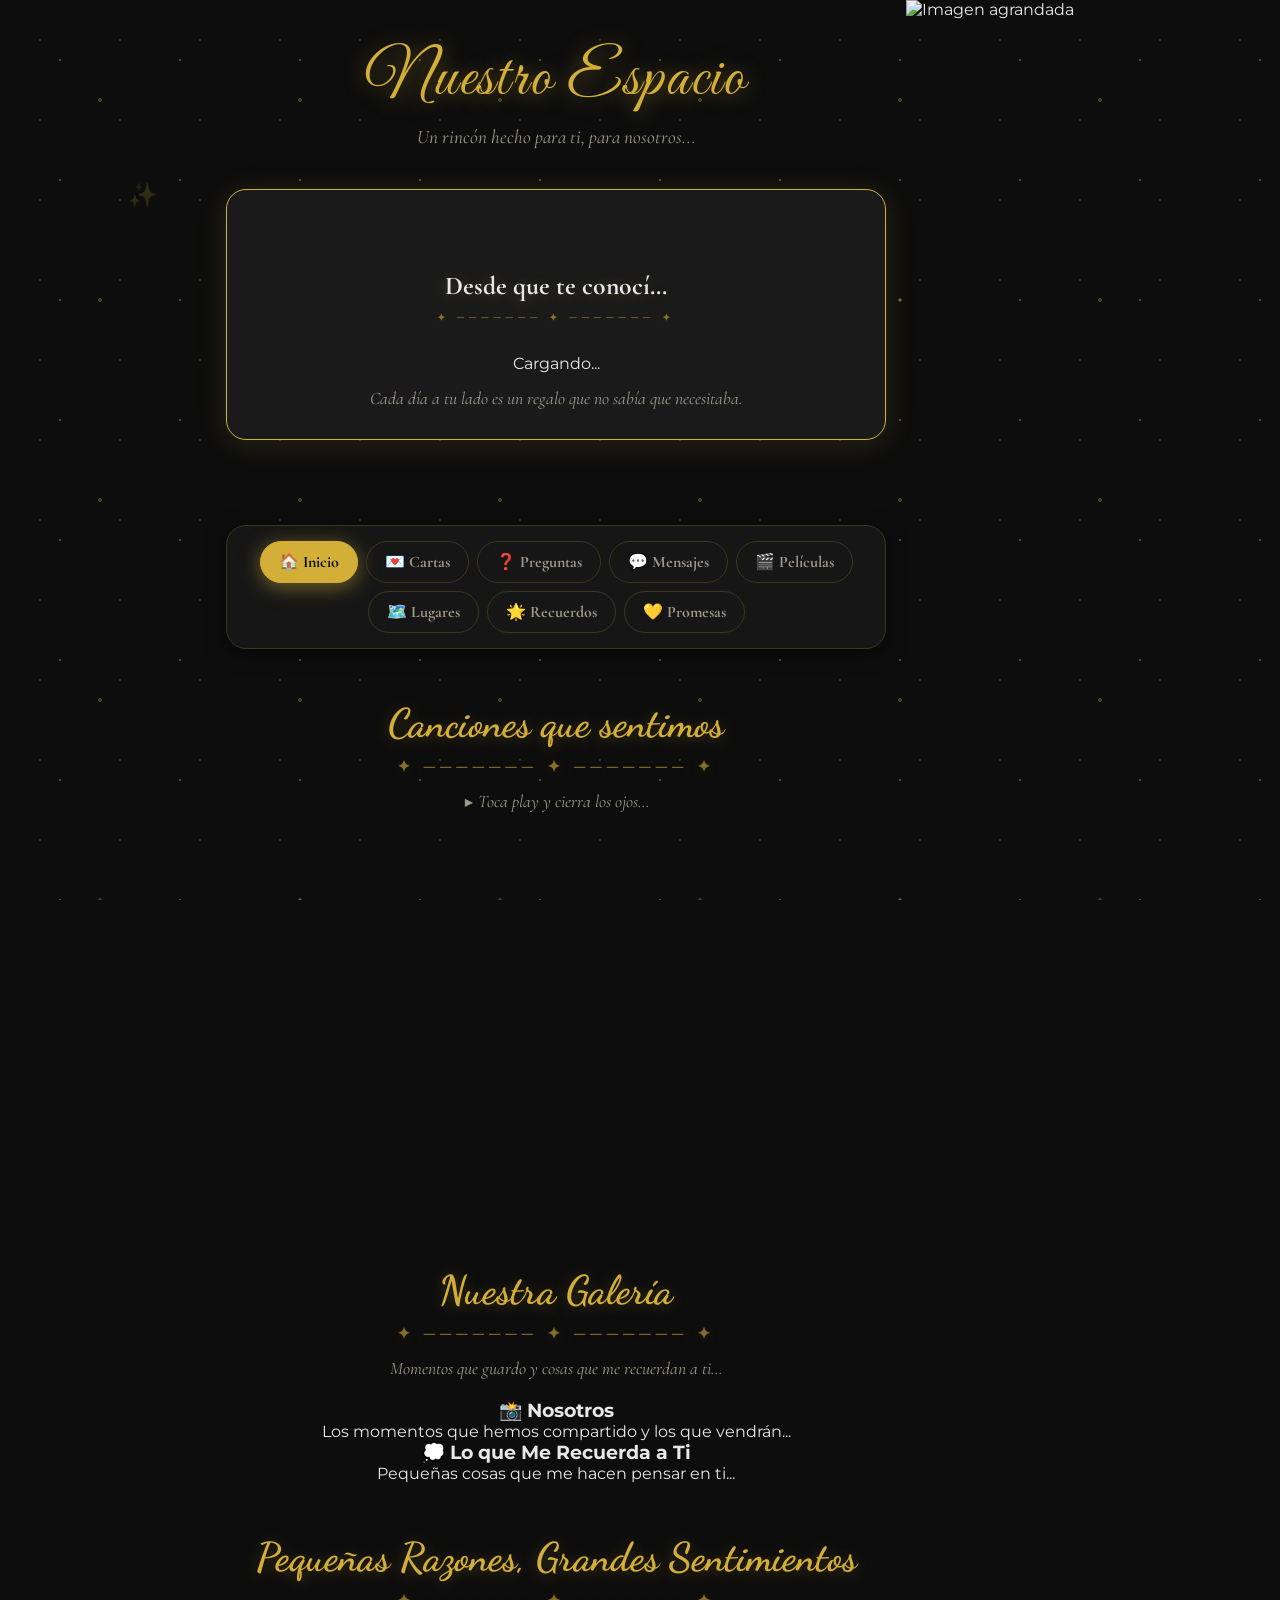
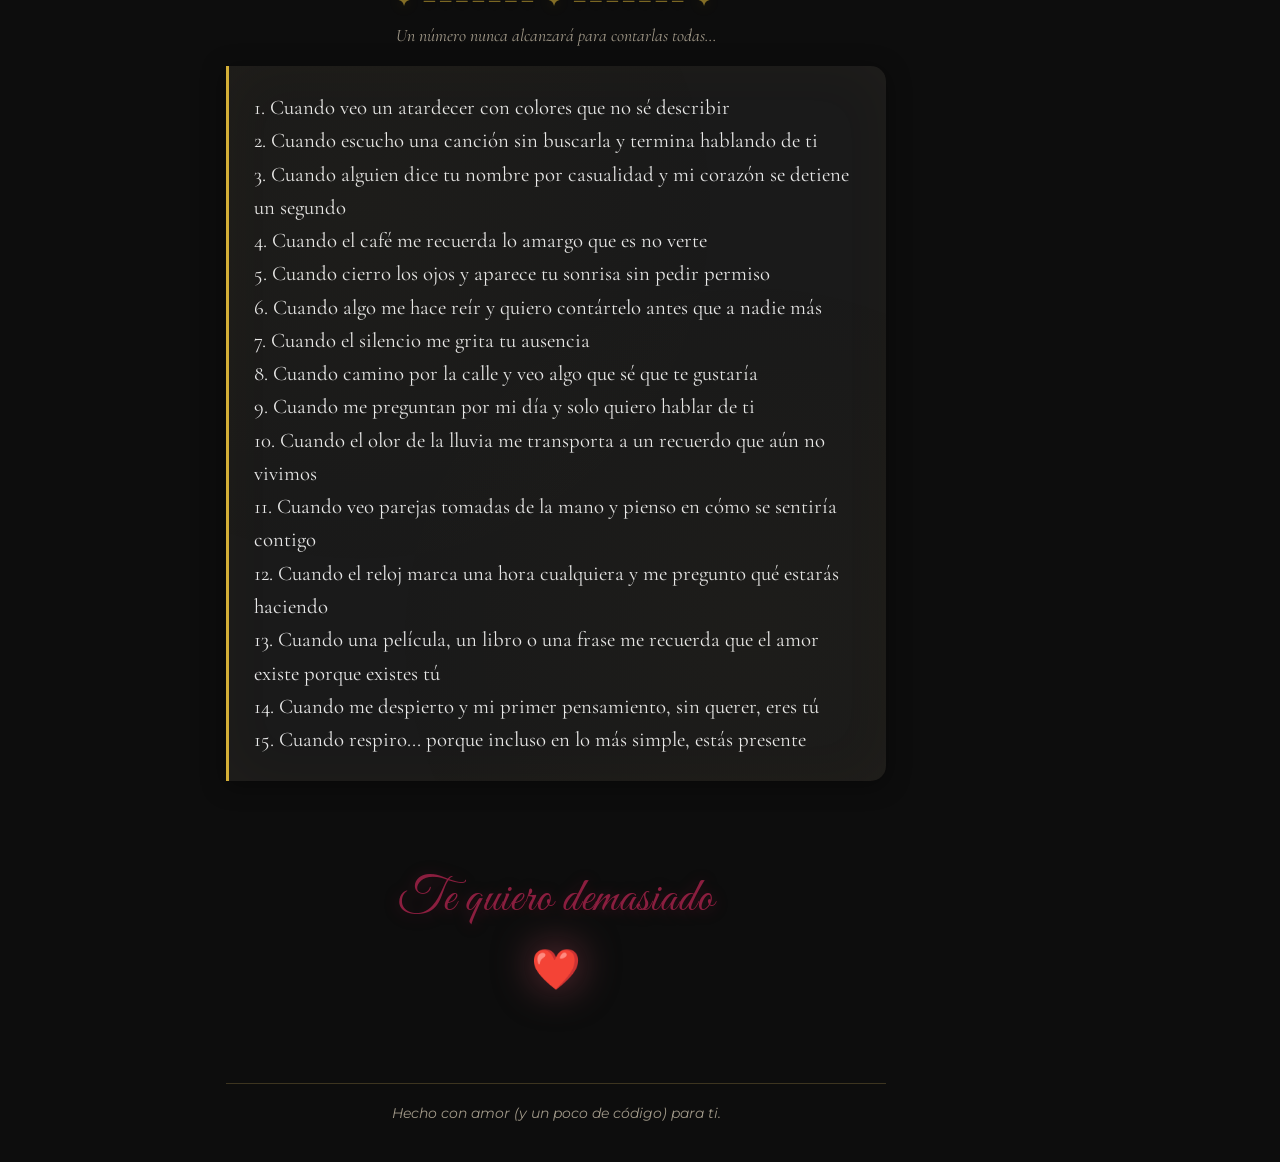
==== index.html @ a6979297 "Update print statement from 'Hello' to 'Goodbye'" ====
<!DOCTYPE html>
<html lang="es">
<head>
    <meta charset="UTF-8">
    <meta name="viewport" content="width=device-width, initial-scale=1.0">
    <title>Para Mi Pequeña ✨</title>
    <link href="https://fonts.googleapis.com/css2?family=Great+Vibes&family=Cormorant+Garamond:wght@400;700&family=Montserrat:wght@300;400&family=Dancing+Script:wght@400;700&display=swap" rel="stylesheet">
    <link rel="stylesheet" href="estilos.css">
    <!-- Firebase -->
    <script src="https://www.gstatic.com/firebasejs/9.6.1/firebase-app-compat.js"></script>
    <script src="https://www.gstatic.com/firebasejs/9.6.1/firebase-firestore-compat.js"></script>
</head>
<body>

    <div class="contenedor">
        
        <header>
            <h1>Nuestro Espacio</h1>
            <p class="subtitulo">Un rincón hecho para ti, para nosotros...</p>
        </header>

        <!-- CONTADOR DE DÍAS JUNTOS -->
        <div class="contador-caja">
            <h2 id="titulo-contador">Desde que te conocí...</h2>
            <p id="contador-dias">Cargando...</p>
            <p class="poesia-contador">Cada día a tu lado es un regalo que no sabía que necesitaba.</p>
        </div>

        <!-- MENSAJE SEGÚN LA HORA -->
        <div class="mensaje-hora" style="text-align: center; padding: 15px; margin: 15px 0;">
            <p id="saludo-hora" style="font-size: 1.3em; font-family: 'Cormorant Garamond', serif; color: #8B1E3F; font-style: italic; margin-bottom: 5px;"></p>
            <p id="sub-saludo-hora" style="font-size: 1em; color: #A09888;"></p>
        </div>

        <!-- MENÚ DE NAVEGACIÓN -->
        <div class="menu-navegacion">
            <button class="boton-menu activo" onclick="mostrarSeccion('inicio')">🏠 Inicio</button>
            <button class="boton-menu" onclick="mostrarSeccion('cartas')">💌 Cartas</button>
            <button class="boton-menu" onclick="mostrarSeccion('preguntas')">❓ Preguntas</button>
            <button class="boton-menu" onclick="mostrarSeccion('mensajes')">💬 Mensajes</button>
            <button class="boton-menu" onclick="mostrarSeccion('peliculas')">🎬 Películas</button>
            <button class="boton-menu" onclick="mostrarSeccion('lugares')">🗺️ Lugares</button>
            <button class="boton-menu" onclick="mostrarSeccion('recuerdos')">🌟 Recuerdos</button>
            <button class="boton-menu" onclick="mostrarSeccion('promesas')">💛 Promesas</button>
        </div>

        <!-- ==========================================
             SECCIÓN: INICIO
             ========================================== -->
        <div id="seccion-inicio" class="seccion-pagina activa">
            
            <!-- PLAYLIST -->
            <div class="seccion">
                <h2>Canciones que sentimos</h2>
                <p class="nota-musical">▶ Toca play y cierra los ojos...</p>
                <iframe style="border-radius:12px" 
                src="https://open.spotify.com/embed/playlist/4MY0eV06Hvm00LoVpBEjXk?utm_source=generator" 
                width="100%" height="380" 
                frameBorder="0" 
                allowfullscreen="" 
                allow="autoplay; clipboard-write; encrypted-media; fullscreen; picture-in-picture" 
                loading="lazy">
                </iframe>
            </div>

            <!-- GALERÍA -->
            <div class="seccion">
                <h2>Nuestra Galería</h2>
                <p class="nota-musical">Momentos que guardo y cosas que me recuerdan a ti...</p>
                
                <!-- Subsección 1: Fotos de ustedes -->
                <div class="subseccion-galeria">
                    <h3 class="titulo-subseccion">📸 Nosotros</h3>
                    <p class="descripcion-subseccion">Los momentos que hemos compartido y los que vendrán...</p>
                    <div id="galeria-nosotros" class="grid-galeria">
                        <!-- Aquí se cargan las fotos desde JavaScript -->
                    </div>
                </div>
                
                <!-- Subsección 2: Imágenes que te recuerdan a ella -->
                <div class="subseccion-galeria">
                    <h3 class="titulo-subseccion">💭 Lo que Me Recuerda a Ti</h3>
                    <p class="descripcion-subseccion">Pequeñas cosas que me hacen pensar en ti...</p>
                    <div id="galeria-recuerdos" class="grid-galeria">
                        <!-- Aquí se cargan las imágenes desde JavaScript -->
                    </div>
                </div>
            </div>

            <!-- RAZONES -->
            <div class="seccion">
                <h2>Pequeñas Razones, Grandes Sentimientos</h2>
                <p class="nota-musical">Un número nunca alcanzará para contarlas todas...</p>
                <div class="mensaje-item">
                    <p>1. Cuando veo un atardecer con colores que no sé describir</p>
                    <p>2. Cuando escucho una canción sin buscarla y termina hablando de ti</p>
                    <p>3. Cuando alguien dice tu nombre por casualidad y mi corazón se detiene un segundo</p>
                    <p>4. Cuando el café me recuerda lo amargo que es no verte</p>
                    <p>5. Cuando cierro los ojos y aparece tu sonrisa sin pedir permiso</p>
                    <p>6. Cuando algo me hace reír y quiero contártelo antes que a nadie más</p>
                    <p>7. Cuando el silencio me grita tu ausencia</p>
                    <p>8. Cuando camino por la calle y veo algo que sé que te gustaría</p>
                    <p>9. Cuando me preguntan por mi día y solo quiero hablar de ti</p>
                    <p>10. Cuando el olor de la lluvia me transporta a un recuerdo que aún no vivimos</p>
                    <p>11. Cuando veo parejas tomadas de la mano y pienso en cómo se sentiría contigo</p>
                    <p>12. Cuando el reloj marca una hora cualquiera y me pregunto qué estarás haciendo</p>
                    <p>13. Cuando una película, un libro o una frase me recuerda que el amor existe porque existes tú</p>
                    <p>14. Cuando me despierto y mi primer pensamiento, sin querer, eres tú</p>
                    <p>15. Cuando respiro... porque incluso en lo más simple, estás presente</p>
                </div>
            </div>
        </div>

        <!-- ==========================================
             SECCIÓN: CARTAS
             ========================================== -->
        <div id="seccion-cartas" class="seccion-pagina">
            <div class="seccion">
                <h2>Cartas para Ti</h2>
                <p class="nota-musical">Lo que te escribo cuando las palabras fluyen...</p>
                <div id="lista-mensajes"></div>
            </div>
        </div>

        <!-- ==========================================
             SECCIÓN: PREGUNTAS (FIREBASE)
             ========================================== -->
        <div id="seccion-preguntas" class="seccion-pagina">
            <div class="seccion">
                <h2>Preguntas que Me Hago Contigo</h2>
                <p class="nota-musical">Escribe tus respuestas... ambos podremos verlas.</p>
                
                <div id="lista-preguntas">
                    <p style="color: #A09888; font-style: italic;">Cargando preguntas...</p>
                </div>
                
                <div style="margin-top: 20px; padding: 15px; background-color: #FFF8E7; border-radius: 10px; border: 1px solid #F0D080;">
                    <p style="font-family: 'Cormorant Garamond', serif; color: #8B1E3F; font-size: 1.2em; margin-bottom: 10px;">✏️ Agregar nueva pregunta:</p>
                    <input type="text" id="nueva-pregunta" placeholder="Escribe una pregunta..." style="width: 100%; padding: 10px; border: 1px solid #F0D080; border-radius: 5px; background-color: #FFFFFF; margin-bottom: 10px; box-sizing: border-box;">
                    <button onclick="agregarPregunta()" style="background-color: #8B1E3F; color: #FFFFFF; border: none; padding: 10px 20px; border-radius: 5px; cursor: pointer; font-family: 'Cormorant Garamond', serif; font-weight: bold;">Agregar Pregunta</button>
                </div>
            </div>
        </div>

        <!-- ==========================================
             SECCIÓN: MENSAJES (FIREBASE)
             ========================================== -->
        <div id="seccion-mensajes" class="seccion-pagina">
            <div class="seccion">
                <h2>💌 Nuestros Mensajes</h2>
                <p class="nota-musical">Escribe aquí lo que quieras... y quedará guardado para siempre.</p>
                
                <div class="pregunta-item" style="text-align: left;">
                    <label style="font-family: 'Cormorant Garamond', serif; color: #8B1E3F; font-size: 1.2em; display: block; margin-bottom: 10px;">
                        ✦ Tu mensaje...
                    </label>
                    <textarea id="mensaje-compartido" rows="5" placeholder="Escribe aquí lo que quieras decir..." style="width: 100%; background-color: #FFF8E7; color: #3D3D3D; border: 1px solid #F0D080; border-radius: 5px; padding: 12px; font-family: 'Cormorant Garamond', serif; font-size: 1.1em; resize: vertical; min-height: 80px; box-sizing: border-box;"></textarea>
                    
                    <div style="text-align: center; margin-top: 15px;">
                        <button onclick="guardarMensajeCompartido()" style="background-color: #8B1E3F; color: #FFFFFF; border: none; padding: 12px 30px; font-family: 'Cormorant Garamond', serif; font-size: 1.2em; border-radius: 30px; cursor: pointer; font-weight: bold;">💛 Guardar mensaje</button>
                    </div>
                </div>
                
                <div id="lista-mensajes-compartidos" style="margin-top: 20px;">
                    <p style="color: #A09888; font-style: italic;">Cargando mensajes...</p>
                </div>
            </div>
        </div>

        <!-- ==========================================
             SECCIÓN: PELÍCULAS
             ========================================== -->
        <div id="seccion-peliculas" class="seccion-pagina">
            <div class="seccion">
                <h2>Películas para Nuestras Noches</h2>
                <p class="nota-musical">Agrega las películas o series que quieras ver conmigo...</p>
                <div id="lista-peliculas">
                    <div class="mensaje-item">
                        <p>🎬 "Cuestión de Tiempo" — Porque el tiempo contigo es mi favorito.</p>
                        <p>🎬 "Antes de Amanecer" — Para caminar y hablar sin parar.</p>
                        <p>🎬 "La La Land" — Para cantar y soñar despiertos.</p>
                        <p>🎬 "Up" — Para recordar que el amor es la aventura más grande.</p>
                    </div>
                </div>
                <div class="agregar-pelicula" style="display: flex; gap: 10px; margin-top: 15px;">
                    <input type="text" id="nueva-pelicula" placeholder="Escribe una película o serie..." style="flex: 1; padding: 10px; border: 1px solid #F0D080; border-radius: 5px; background-color: #FFF8E7;" />
                    <button onclick="agregarPelicula()" style="background-color: #8B1E3F; color: #FFFFFF; border: none; padding: 10px 20px; border-radius: 5px; cursor: pointer; font-family: 'Cormorant Garamond', serif; font-weight: bold;">Agregar ➕</button>
                </div>
            </div>
        </div>

        <!-- ==========================================
             SECCIÓN: LUGARES
             ========================================== -->
        <div id="seccion-lugares" class="seccion-pagina">
            <div class="seccion">
                <h2>Lugares que Mi Corazón Quiere Recorrer Contigo</h2>
                <p class="nota-musical">El destino no importa si vamos de la mano...</p>
                <div class="mensaje-item">
                    <p>🌅 Ver el atardecer en una playa sin nombre</p>
                    <p>☕ Un café en una calle escondida de París</p>
                    <p>🌌 Contar estrellas en el desierto</p>
                    <p>🎵 Bailar bajo la lluvia en cualquier ciudad</p>
                    <p>🚗 Perdernos en una carretera sin GPS</p>
                    <p>🏔️ Ver la nieve por primera vez juntos</p>
                    <p>🎡 Un parque de diversiones para ser niños otra vez</p>
                    <p>📚 Una librería antigua donde el tiempo se detenga</p>
                </div>
            </div>
        </div>

        <!-- ==========================================
             SECCIÓN: RECUERDOS
             ========================================== -->
        <div id="seccion-recuerdos" class="seccion-pagina">
            <div class="seccion">
                <h2>Recuerdos que Aún No Hemos Vivido</h2>
                <p class="nota-musical">Son promesas disfrazadas de sueños...</p>
                <div class="mensaje-item">
                    <p>🌅 Algún día veremos el amanecer sin haber dormido, solo hablando.</p>
                    <p>☔ Algún día nos mojaremos bajo la lluvia sin importar el frío.</p>
                    <p>🎂 Algún día celebraremos un año más sin creer lo rápido que pasa.</p>
                    <p>📷 Algún día tendremos una foto juntos y diré: "así comenzó todo".</p>
                    <p>❤️ Algún día, el contador dirá más días de los que podemos contar.</p>
                    <p>🎵 Algún día bailaremos en la cocina sin música, solo por el gusto de estar juntos.</p>
                    <p>✈️ Algún día nos perderemos en una ciudad desconocida y la haremos nuestra.</p>
                    <p>📝 Algún día leeremos esto y sonreiremos porque ya lo vivimos.</p>
                </div>
            </div>
        </div>

        <!-- ==========================================
             SECCIÓN: PROMESAS
             ========================================== -->
        <div id="seccion-promesas" class="seccion-pagina">
            <div class="seccion">
                <h2>Lo que Quiero para Nosotros</h2>
                <p class="nota-musical">Porque lo nuestro merece cuidado, esfuerzo y dedicación...</p>
                <div class="mensaje-item">
                    <p>🌱 Quiero una relación donde crezcamos juntos, no donde uno espere al otro.</p>
                    <p>🏠 Quiero que seamos hogar el uno para el otro.</p>
                    <p>🛡️ Quiero protegernos de lo que nos haga daño, incluso de nosotros mismos.</p>
                    <p>💬 Quiero que siempre podamos hablar, incluso cuando sea incómodo.</p>
                    <p>🎯 Quiero metas compartidas y sueños entrelazados.</p>
                    <p>🌊 Quiero navegar juntos las tormentas, no solo los días soleados.</p>
                    <p>🚪 No me alejaré cuando las cosas se pongan difíciles; me quedaré y lucharé.</p>
                    <p>♾️ Quiero que lo nuestro no sea perfecto, pero sí inquebrantable.</p>
                </div>
            </div>
        </div>

        <!-- CIERRE FINAL -->
        <div style="text-align: center; margin-top: 60px; padding: 30px 0;">
            <p style="font-family: 'Great Vibes', cursive; font-size: 3em; color: #8B1E3F; margin: 0; text-shadow: 0 2px 15px rgba(139, 30, 63, 0.4); letter-spacing: 1px; line-height: 1.2;">
                Te quiero demasiado
            </p>
            <p style="font-size: 2.5em; margin: 15px 0 0 0; animation: latir 1.5s ease-in-out infinite; display: inline-block; filter: drop-shadow(0 0 20px rgba(232, 93, 117, 0.5));">
                ❤️
            </p>
        </div>
        
        <style>
            @keyframes latir {
                0%, 100% { transform: scale(1); }
                25% { transform: scale(1.2); }
                50% { transform: scale(1); }
                75% { transform: scale(1.15); }
            }
        </style>

        <footer>
            <p>Hecho con amor (y un poco de código) para ti.</p>
        </footer>
    </div>

    <!-- Contenedor para el Lightbox (Imagen agrandada) -->
    <div id="lightbox" class="lightbox" onclick="cerrarLightbox()">
        <img id="lightbox-img" src="" alt="Imagen agrandada">
    </div>

    <script src="mensajes.js"></script>
    
    <script>
        // ==========================================
        // CONFIGURACIÓN DE FIREBASE
        // ==========================================
        const firebaseConfig = {
            apiKey: "AIzaSyBOR3cepGkx7kKiqiibxF1lUZln1mPnMx8",
            authDomain: "mensajes-para-ti.firebaseapp.com",
            projectId: "mensajes-para-ti",
            storageBucket: "mensajes-para-ti.firebasestorage.app",
            messagingSenderId: "64754315175",
            appId: "1:64754315175:web:274990988104ffc9c11082"
        };
        
        firebase.initializeApp(firebaseConfig);
        const db = firebase.firestore();
        
        // ==========================================
        // CARGAR PREGUNTAS BASE (Solo la primera vez)
        // ==========================================
        db.collection('preguntas-pequena').get().then((querySnapshot) => {
            if (querySnapshot.empty) {
                const preguntasBase = [
                    "¿Qué es lo primero que pensaste cuando me viste?",
                    "¿Cuál es tu recuerdo favorito conmigo?",
                    "¿Qué canción te recuerda a mí?",
                    "¿A dónde te gustaría viajar conmigo?",
                    "¿Qué es algo que siempre has querido hacer pero nunca te has atrevido?",
                    "¿Cuál es tu recuerdo favorito de tu infancia?",
                    "¿Qué te hace sonreír sin importar lo que pase?"
                ];
                preguntasBase.forEach(pregunta => {
                    db.collection('preguntas-pequena').add({
                        pregunta: pregunta,
                        respuesta: '',
                        timestamp: firebase.firestore.FieldValue.serverTimestamp()
                    });
                });
            }
        });

        // ==========================================
        // CONTADOR DE DÍAS JUNTOS
        // ==========================================
        function cargarContadorDias() {
            const fechaInicio = new Date('2026-05-11T00:00:00').getTime();
            const ahora = new Date().getTime();
            const diferencia = ahora - fechaInicio;
            
            if (diferencia < 0) {
                document.getElementById('contador-dias').innerHTML = "Aún no empieza...";
                return;
            }
            
            const dias = Math.floor(diferencia / (1000 * 60 * 60 * 24));
            const horas = Math.floor((diferencia % (1000 * 60 * 60 * 24)) / (1000 * 60 * 60));
            const minutos = Math.floor((diferencia % (1000 * 60 * 60)) / (1000 * 60));
            const segundos = Math.floor((diferencia % (1000 * 60)) / 1000);
            
            document.getElementById('contador-dias').innerHTML = 
                dias + " días, " + horas + " hrs, " + minutos + " min, " + segundos + " seg";
        }
        
        cargarContadorDias();
        setInterval(cargarContadorDias, 1000);
        
        // ==========================================
        // CAMBIAR DE SECCIÓN
        // ==========================================
        function mostrarSeccion(nombreSeccion) {
            const secciones = document.querySelectorAll('.seccion-pagina');
            secciones.forEach(function(seccion) {
                seccion.classList.remove('activa');
            });
            
            const seccionActiva = document.getElementById('seccion-' + nombreSeccion);
            if (seccionActiva) {
                seccionActiva.classList.add('activa');
            }
            
            const botones = document.querySelectorAll('.boton-menu');
            botones.forEach(function(boton) {
                boton.classList.remove('activo');
            });
            
            botones.forEach(function(boton) {
                if (boton.textContent.toLowerCase().includes(nombreSeccion)) {
                    boton.classList.add('activo');
                }
            });
            
            window.scrollTo(0, 0);
        }
        
        // ==========================================
        // MENSAJE SEGÚN LA HORA
        // ==========================================
        function cargarMensajePorHora() {
            const hora = new Date().getHours();
            let saludo = '';
            let subSaludo = '';
            
            if (hora >= 5 && hora < 12) {
                saludo = 'Buenos días, mi persona favorita ☀️';
                subSaludo = 'Si estás viendo esto es porque amanecí pensando en ti.';
            } else if (hora >= 12 && hora < 19) {
                saludo = 'Buenas tardes, mi pensamiento favorito 🌤️';
                subSaludo = 'El sol brilla hoy, pero no tanto como tú.';
            } else {
                saludo = 'Buenas noches, mi último y primer pensamiento 🌙';
                subSaludo = 'Cierra los ojos y sueña conmigo.';
            }
            
            document.getElementById('saludo-hora').innerHTML = saludo;
            document.getElementById('sub-saludo-hora').innerHTML = subSaludo;
        }
        
        // ==========================================
        // PELÍCULAS
        // ==========================================
        function agregarPelicula() {
            const input = document.getElementById('nueva-pelicula');
            const texto = input.value.trim();
            
            if (texto === '') {
                alert('Escribe primero el nombre de una película o serie 🙈');
                return;
            }
            
            const listaPeliculas = document.getElementById('lista-peliculas');
            const nuevoElemento = document.createElement('div');
            nuevoElemento.className = 'mensaje-item';
            nuevoElemento.style.margin = '10px 0';
            nuevoElemento.innerHTML = '<p>🎬 "' + texto + '" — Agregada por ti ❤️</p>';
            
            listaPeliculas.appendChild(nuevoElemento);
            
            const peliculasGuardadas = JSON.parse(localStorage.getItem('peliculas') || '[]');
            peliculasGuardadas.push(texto);
            localStorage.setItem('peliculas', JSON.stringify(peliculasGuardadas));
            
            input.value = '';
        }
        
        function cargarPeliculasGuardadas() {
            const peliculasGuardadas = JSON.parse(localStorage.getItem('peliculas') || '[]');
            const listaPeliculas = document.getElementById('lista-peliculas');
            
            peliculasGuardadas.forEach(function(pelicula) {
                const nuevoElemento = document.createElement('div');
                nuevoElemento.className = 'mensaje-item';
                nuevoElemento.style.margin = '10px 0';
                nuevoElemento.innerHTML = '<p>🎬 "' + pelicula + '" — Agregada por ti ❤️</p>';
                listaPeliculas.appendChild(nuevoElemento);
            });
        }
        
        // ==========================================
        // PREGUNTAS EN FIREBASE (COLECCIÓN SEPARADA)
        // ==========================================
        function agregarPregunta() {
            const input = document.getElementById('nueva-pregunta');
            const texto = input.value.trim();
            
            if (texto === '') {
                alert('Escribe primero una pregunta 🙈');
                return;
            }
            
            db.collection('preguntas-pequena').add({
                pregunta: texto,
                respuesta: '',
                fecha: new Date().toLocaleDateString('es-ES'),
                timestamp: firebase.firestore.FieldValue.serverTimestamp()
            }).then(function() {
                input.value = '';
                alert('✅ Pregunta agregada');
            }).catch(function(error) {
                console.error('Error:', error);
                alert('Hubo un error al guardar. Revisa las reglas de Firebase.');
            });
        }
        
        db.collection('preguntas-pequena')
            .orderBy('timestamp', 'asc')
            .onSnapshot(function(snapshot) {
                const contenedor = document.getElementById('lista-preguntas');
                if (!contenedor) return;
                
                if (snapshot.empty) {
                    contenedor.innerHTML = '<p style="color: #A09888; font-style: italic; text-align: center;">Aún no hay preguntas.</p>';
                    return;
                }
                
                let html = '';
                snapshot.forEach(function(doc) {
                    const data = doc.data();
                    html += '<div class="pregunta-item" style="text-align: left;">';
                    html += '<label style="font-family: \'Cormorant Garamond\', serif; color: #8B1E3F; font-size: 1.2em; display: block; margin-bottom: 10px;">✦ ' + data.pregunta + '</label>';
                    html += '<textarea placeholder="Escribe tu respuesta aquí..." rows="3" style="width: 100%; background-color: #FFF8E7; color: #3D3D3D; border: 1px solid #F0D080; border-radius: 5px; padding: 12px; font-family: \'Cormorant Garamond\', serif; font-size: 1em; resize: vertical; box-sizing: border-box;" onchange="guardarRespuesta(\'' + doc.id + '\', this.value)">' + (data.respuesta || '') + '</textarea>';
                    html += '</div>';
                });
                
                contenedor.innerHTML = html;
            });
        
        function guardarRespuesta(id, respuesta) {
            db.collection('preguntas-pequena').doc(id).update({
                respuesta: respuesta
            });
        }
        
        // ==========================================
        // MENSAJES EN FIREBASE (COLECCIÓN SEPARADA)
        // ==========================================
        function guardarMensajeCompartido() {
            const textarea = document.getElementById('mensaje-compartido');
            const texto = textarea.value.trim();
            
            if (texto === '') {
                alert('Escribe primero tu mensaje 🙈');
                return;
            }
            
            const ahora = new Date();
            const fechaFormateada = ahora.toLocaleDateString('es-ES', {
                day: 'numeric',
                month: 'long',
                year: 'numeric',
                hour: '2-digit',
                minute: '2-digit'
            });
            
            db.collection('mensajes-pequena').add({
                texto: texto,
                fecha: fechaFormateada,
                timestamp: firebase.firestore.FieldValue.serverTimestamp()
            }).then(function() {
                textarea.value = '';
                alert('✅ Mensaje guardado con amor');
            }).catch(function(error) {
                console.error('Error:', error);
                alert('Hubo un error al guardar.');
            });
        }
        
        db.collection('mensajes-pequena')
            .orderBy('timestamp', 'desc')
            .limit(50)
            .onSnapshot(function(snapshot) {
                const contenedor = document.getElementById('lista-mensajes-compartidos');
                
                if (snapshot.empty) {
                    contenedor.innerHTML = '<p style="color: #A09888; font-style: italic; text-align: center;">Aún no hay mensajes escritos...</p>';
                    return;
                }
                
                let html = '';
                snapshot.forEach(function(doc) {
                    const mensaje = doc.data();
                    html += '<div class="mensaje-item">';
                    html += '<p class="fecha-mensaje">💌 ' + mensaje.fecha + '</p>';
                    html += '<p>' + mensaje.texto + '</p>';
                    html += '</div>';
                });
                
                contenedor.innerHTML = html;
            });
        
        // Cargar todo al iniciar
        cargarMensajePorHora();
        cargarPeliculasGuardadas();
    </script>
</body>
</html>
---- estilos.css ----
/* ==========================================
   IMPORTAR FUENTES
   ========================================== */
@import url('https://fonts.googleapis.com/css2?family=Great+Vibes&family=Cormorant+Garamond:wght@400;700&family=Montserrat:wght@300;400&family=Dancing+Script:wght@400;700&display=swap');

/* ==========================================
   RESET Y BASE
   ========================================== */
* {
    margin: 0;
    padding: 0;
    box-sizing: border-box;
}

body {
    background-color: #0D0D0D;
    color: #E8E8E8;
    font-family: 'Montserrat', sans-serif;
    margin: 0;
    padding: 0;
    display: flex;
    justify-content: center;
    position: relative;
    overflow-x: hidden;
    cursor: url('data:image/svg+xml;utf8,<svg xmlns="http://www.w3.org/2000/svg" width="32" height="32" viewBox="0 0 32 32"><text y="26" font-size="26">❤️</text></svg>'), auto;
}

/* ==========================================
   FONDO ANIMADO - ESTRELLAS TITILANDO
   ========================================== */
body::before {
    content: '';
    position: fixed;
    top: 0;
    left: 0;
    width: 100%;
    height: 100%;
    pointer-events: none;
    z-index: 0;
    background-image: 
        radial-gradient(circle, rgba(212, 175, 55, 0.4) 1px, transparent 1px),
        radial-gradient(circle, rgba(212, 175, 55, 0.3) 2px, transparent 2px),
        radial-gradient(circle, rgba(255, 255, 255, 0.15) 1px, transparent 1px);
    background-size: 
        120px 120px,
        200px 200px,
        80px 80px;
    animation: titilarEstrellas 4s ease-in-out infinite;
}

@keyframes titilarEstrellas {
    0%, 100% { opacity: 0.6; }
    50% { opacity: 1; }
}

body::after {
    content: '✨';
    position: fixed;
    top: 20%;
    left: 10%;
    font-size: 24px;
    color: rgba(212, 175, 55, 0.15);
    pointer-events: none;
    z-index: 0;
    animation: flotarEstrella 6s ease-in-out infinite;
}

@keyframes flotarEstrella {
    0%, 100% { transform: translateY(0) rotate(0deg); opacity: 0.15; }
    50% { transform: translateY(-20px) rotate(15deg); opacity: 0.4; }
}

.contenedor {
    max-width: 700px;
    padding: 40px 20px;
    text-align: center;
    position: relative;
    z-index: 1;
}

/* ==========================================
   TÍTULOS CON CURSIVA ELEGANTE
   ========================================== */
h1 {
    font-family: 'Great Vibes', cursive;
    color: #D4AF37;
    font-size: 4em;
    margin-bottom: 5px;
    font-weight: 400;
    text-shadow: 0 2px 20px rgba(212, 175, 55, 0.5);
    letter-spacing: 2px;
}

.subtitulo {
    font-style: italic;
    color: #A09888;
    margin-bottom: 40px;
    font-family: 'Cormorant Garamond', serif;
    font-size: 1.2em;
}

h2 {
    font-family: 'Dancing Script', cursive;
    color: #D4AF37;
    font-size: 2.5em;
    padding-bottom: 15px;
    margin-top: 50px;
    text-shadow: 0 2px 15px rgba(212, 175, 55, 0.3);
    position: relative;
}

/* Separador decorativo */
h2::after {
    content: '✦ ─────── ✦ ─────── ✦';
    display: block;
    font-size: 0.4em;
    color: #D4AF37;
    letter-spacing: 5px;
    margin-top: 10px;
    opacity: 0.6;
}

/* ==========================================
   CONTADOR CON EFECTO DE BRILLO PULSANTE
   ========================================== */
.contador-caja {
    background-color: #1A1A1A;
    border: 1px solid #D4AF37;
    border-radius: 20px;
    padding: 30px;
    margin-bottom: 20px;
    box-shadow: 0 4px 30px rgba(212, 175, 55, 0.15);
    position: relative;
    overflow: hidden;
    transition: all 0.3s ease;
}

.contador-caja:hover {
    box-shadow: 0 4px 50px rgba(212, 175, 55, 0.3);
    border-color: #E8C158;
}

#titulo-contador {
    font-family: 'Cormorant Garamond', serif;
    color: #E8E8E8;
    font-size: 1.6em;
    margin-bottom: 15px;
}

#contador {
    font-size: 2.5em;
    color: #D4AF37;
    font-weight: bold;
    letter-spacing: 3px;
    margin: 10px 0;
    animation: brilloPulsante 2s ease-in-out infinite;
    text-shadow: 0 0 10px rgba(212, 175, 55, 0.5);
}

@keyframes brilloPulsante {
    0%, 100% {
        text-shadow: 0 0 10px rgba(212, 175, 55, 0.5), 0 0 20px rgba(212, 175, 55, 0.3);
        color: #D4AF37;
    }
    50% {
        text-shadow: 0 0 20px rgba(212, 175, 55, 0.9), 0 0 40px rgba(212, 175, 55, 0.5), 0 0 60px rgba(212, 175, 55, 0.3);
        color: #F0D060;
    }
}

.poesia-contador {
    font-style: italic;
    color: #A09888;
    font-size: 1.1em;
    margin-top: 15px;
    font-family: 'Cormorant Garamond', serif;
}

/* ==========================================
   MENÚ DE NAVEGACIÓN CON BRILLO
   ========================================== */
.menu-navegacion {
    display: flex;
    flex-wrap: wrap;
    justify-content: center;
    gap: 8px;
    margin: 30px 0;
    padding: 15px;
    background-color: rgba(26, 26, 26, 0.8);
    border: 1px solid #3D3520;
    border-radius: 20px;
    box-shadow: 0 4px 20px rgba(0, 0, 0, 0.5);
    backdrop-filter: blur(10px);
}

.boton-menu {
    background-color: transparent;
    color: #A09888;
    border: 1px solid #3D3520;
    padding: 10px 18px;
    font-family: 'Cormorant Garamond', serif;
    font-size: 1em;
    border-radius: 30px;
    cursor: pointer;
    font-weight: bold;
    transition: all 0.3s ease;
    white-space: nowrap;
    position: relative;
    overflow: hidden;
}

.boton-menu::before {
    content: '';
    position: absolute;
    top: 0;
    left: -100%;
    width: 100%;
    height: 100%;
    background: linear-gradient(90deg, transparent, rgba(212, 175, 55, 0.4), transparent);
    transition: left 0.5s ease;
}

.boton-menu:hover::before {
    left: 100%;
}

.boton-menu:hover {
    background-color: #1A1A1A;
    color: #D4AF37;
    border-color: #D4AF37;
    transform: translateY(-2px);
    box-shadow: 0 4px 20px rgba(212, 175, 55, 0.4);
}

.boton-menu.activo {
    background-color: #D4AF37;
    color: #0D0D0D;
    border-color: #D4AF37;
    box-shadow: 0 4px 20px rgba(212, 175, 55, 0.5);
}

/* ==========================================
   SECCIONES - ANIMACIÓN FADE + SLIDE
   ========================================== */
.seccion-pagina {
    display: none;
}

.seccion-pagina.activa {
    display: block;
    animation: aparecerSeccion 0.6s ease-out;
}

@keyframes aparecerSeccion {
    0% {
        opacity: 0;
        transform: translateY(20px);
    }
    100% {
        opacity: 1;
        transform: translateY(0);
    }
}

/* ==========================================
   TARJETAS Y MENSAJES - FONDO TIPO PAPEL
   ========================================== */
.mensaje-item {
    background-color: #1A1A1A;
    padding: 25px;
    margin: 20px 0;
    border-left: 3px solid #D4AF37;
    text-align: left;
    border-radius: 0 15px 15px 0;
    box-shadow: 0 4px 25px rgba(0, 0, 0, 0.4), inset 0 0 60px rgba(212, 175, 55, 0.03);
    position: relative;
    transition: all 0.3s ease;
}

.mensaje-item:hover {
    box-shadow: 0 4px 35px rgba(212, 175, 55, 0.15), inset 0 0 60px rgba(212, 175, 55, 0.05);
    transform: translateX(5px);
}

.mensaje-item::before {
    content: '';
    position: absolute;
    top: 0;
    left: 0;
    width: 100%;
    height: 100%;
    background-image: 
        radial-gradient(circle at 20% 20%, rgba(212, 175, 55, 0.02) 0%, transparent 50%),
        radial-gradient(circle at 80% 80%, rgba(212, 175, 55, 0.02) 0%, transparent 50%);
    pointer-events: none;
    border-radius: 0 15px 15px 0;
}

.mensaje-item p {
    font-family: 'Cormorant Garamond', serif;
    font-size: 1.3em;
    line-height: 1.6;
    color: #E8E8E8;
    white-space: pre-line;
}

.fecha-mensaje {
    font-size: 0.8em;
    color: #A09888;
    letter-spacing: 2px;
    text-transform: uppercase;
    margin-bottom: 10px;
}

/* ==========================================
   PREGUNTAS Y TEXTAREAS
   ========================================== */
.pregunta-item {
    background-color: #1A1A1A;
    padding: 20px;
    margin: 15px 0;
    border-left: 3px solid #D4AF37;
    text-align: left;
    border-radius: 0 15px 15px 0;
    box-shadow: 0 4px 20px rgba(0, 0, 0, 0.4);
}

.pregunta-item label {
    font-family: 'Cormorant Garamond', serif;
    color: #E8E8E8;
    font-size: 1.2em;
    display: block;
    margin-bottom: 10px;
}

.pregunta-item textarea {
    width: 100%;
    background-color: #0D0D0D;
    color: #E8E8E8;
    border: 1px solid #3D3520;
    border-radius: 10px;
    padding: 12px;
    font-family: 'Montserrat', sans-serif;
    font-size: 0.9em;
    resize: vertical;
    min-height: 50px;
    transition: all 0.3s ease;
    box-sizing: border-box;
}

.pregunta-item textarea:focus {
    outline: none;
    border-color: #D4AF37;
    box-shadow: 0 0 15px rgba(212, 175, 55, 0.3);
}

.pregunta-item textarea::placeholder {
    color: #5A5A5A;
    font-style: italic;
}

/* ==========================================
   GALERÍA
   ========================================== */
#galeria {
    display: block;
    width: 100%;
    margin-top: 20px;
    text-align: center;
}

#galeria img {
    width: 100%;
    max-width: 500px;
    height: auto;
    border-radius: 20px;
    border: 3px solid #D4AF37;
    transition: all 0.3s ease;
    margin: 0 auto;
    display: block;
    box-shadow: 0 4px 30px rgba(212, 175, 55, 0.2);
}

#galeria img:hover {
    transform: scale(1.02);
    box-shadow: 0 8px 40px rgba(212, 175, 55, 0.4);
}

/* ==========================================
   AGREGAR PELÍCULAS
   ========================================== */
.agregar-pelicula {
    display: flex;
    gap: 10px;
    margin-top: 15px;
}

.agregar-pelicula input {
    flex: 1;
    background-color: #0D0D0D;
    color: #E8E8E8;
    border: 1px solid #3D3520;
    border-radius: 10px;
    padding: 12px 15px;
    font-family: 'Montserrat', sans-serif;
    font-size: 0.9em;
    transition: all 0.3s ease;
    box-sizing: border-box;
}

.agregar-pelicula input:focus {
    outline: none;
    border-color: #D4AF37;
    box-shadow: 0 0 15px rgba(212, 175, 55, 0.3);
}

.agregar-pelicula input::placeholder {
    color: #5A5A5A;
    font-style: italic;
}

.agregar-pelicula button {
    background-color: #D4AF37;
    color: #0D0D0D;
    border: none;
    padding: 12px 25px;
    border-radius: 10px;
    cursor: pointer;
    font-family: 'Cormorant Garamond', serif;
    font-size: 1.1em;
    font-weight: bold;
    transition: all 0.3s ease;
    white-space: nowrap;
    position: relative;
    overflow: hidden;
}

.agregar-pelicula button::before {
    content: '';
    position: absolute;
    top: 0;
    left: -100%;
    width: 100%;
    height: 100%;
    background: linear-gradient(90deg, transparent, rgba(255, 255, 255, 0.4), transparent);
    transition: left 0.5s ease;
}

.agregar-pelicula button:hover::before {
    left: 100%;
}

.agregar-pelicula button:hover {
    background-color: #E8C158;
    transform: translateY(-2px);
    box-shadow: 0 4px 20px rgba(212, 175, 55, 0.5);
}

/* ==========================================
   NOTAS MUSICALES
   ========================================== */
.nota-musical {
    font-style: italic;
    color: #A09888;
    margin-bottom: 20px;
    font-family: 'Cormorant Garamond', serif;
    font-size: 1.1em;
}

/* ==========================================
   FOOTER
   ========================================== */
footer {
    margin-top: 60px;
    padding-top: 20px;
    border-top: 1px solid #3D3520;
    color: #A09888;
    font-style: italic;
    font-size: 0.9em;
}

/* ==========================================
   BOTONES ESPECIALES
   ========================================== */
.boton-secreto {
    background-color: #D4AF37;
    color: #0D0D0D;
    border: none;
    padding: 18px 35px;
    font-family: 'Cormorant Garamond', serif;
    font-size: 1.4em;
    border-radius: 50px;
    cursor: pointer;
    font-weight: bold;
    box-shadow: 0 4px 20px rgba(212, 175, 55, 0.4);
    transition: all 0.3s ease;
    position: relative;
    overflow: hidden;
}

.boton-secreto::before {
    content: '';
    position: absolute;
    top: 0;
    left: -100%;
    width: 100%;
    height: 100%;
    background: linear-gradient(90deg, transparent, rgba(255, 255, 255, 0.5), transparent);
    transition: left 0.5s ease;
}

.boton-secreto:hover::before {
    left: 100%;
}

.boton-secreto:hover {
    background-color: #E8C158;
    transform: scale(1.05);
    box-shadow: 0 8px 40px rgba(212, 175, 55, 0.7);
}

/* ==========================================
   RESPONSIVE
   ========================================== */
@media (max-width: 600px) {
    h1 {
        font-size: 2.8em;
    }
    
    h2 {
        font-size: 2em;
    }
    
    #contador {
        font-size: 1.8em;
    }
    
    .mensaje-item p {
        font-size: 1.1em;
    }
    
    .boton-menu {
        font-size: 0.85em;
        padding: 8px 14px;
    }
}

/* ==========================================
   LÍNEA DE VIDA (ELECTROCARDIOGRAMA)
   ========================================== */
.linea-vida {
    width: 100%;
    height: 60px;
    margin: 15px 0;
    overflow: hidden;
    position: relative;
    background: linear-gradient(90deg, transparent, rgba(212, 175, 55, 0.05), transparent);
    border-radius: 10px;
}

.linea-vida svg {
    width: 200%;
    height: 100%;
    display: block;
    animation: latidoLinea 1.2s linear infinite;
}

.linea-vida polyline {
    fill: none;
    stroke: #D4AF37;
    stroke-width: 2;
    stroke-linecap: round;
    stroke-linejoin: round;
    filter: drop-shadow(0 0 6px rgba(212, 175, 55, 0.8));
}

/* Animación: la línea se mueve de derecha a izquierda */
@keyframes latidoLinea {
    0% {
        transform: translateX(0);
    }
    100% {
        transform: translateX(-50%);
    }
}

/* Efecto de brillo pulsante adicional */
.linea-vida::after {
    content: '';
    position: absolute;
    top: 0;
    left: 0;
    width: 100%;
    height: 100%;
    background: linear-gradient(90deg, transparent, rgba(212, 175, 55, 0.15), transparent);
    animation: brilloLinea 1.2s ease-in-out infinite;
    pointer-events: none;
}

@keyframes brilloLinea {
    0%, 100% {
        opacity: 0.3;
        transform: translateX(-100%);
    }
    50% {
        opacity: 0.8;
        transform: translateX(100%);
    }
}
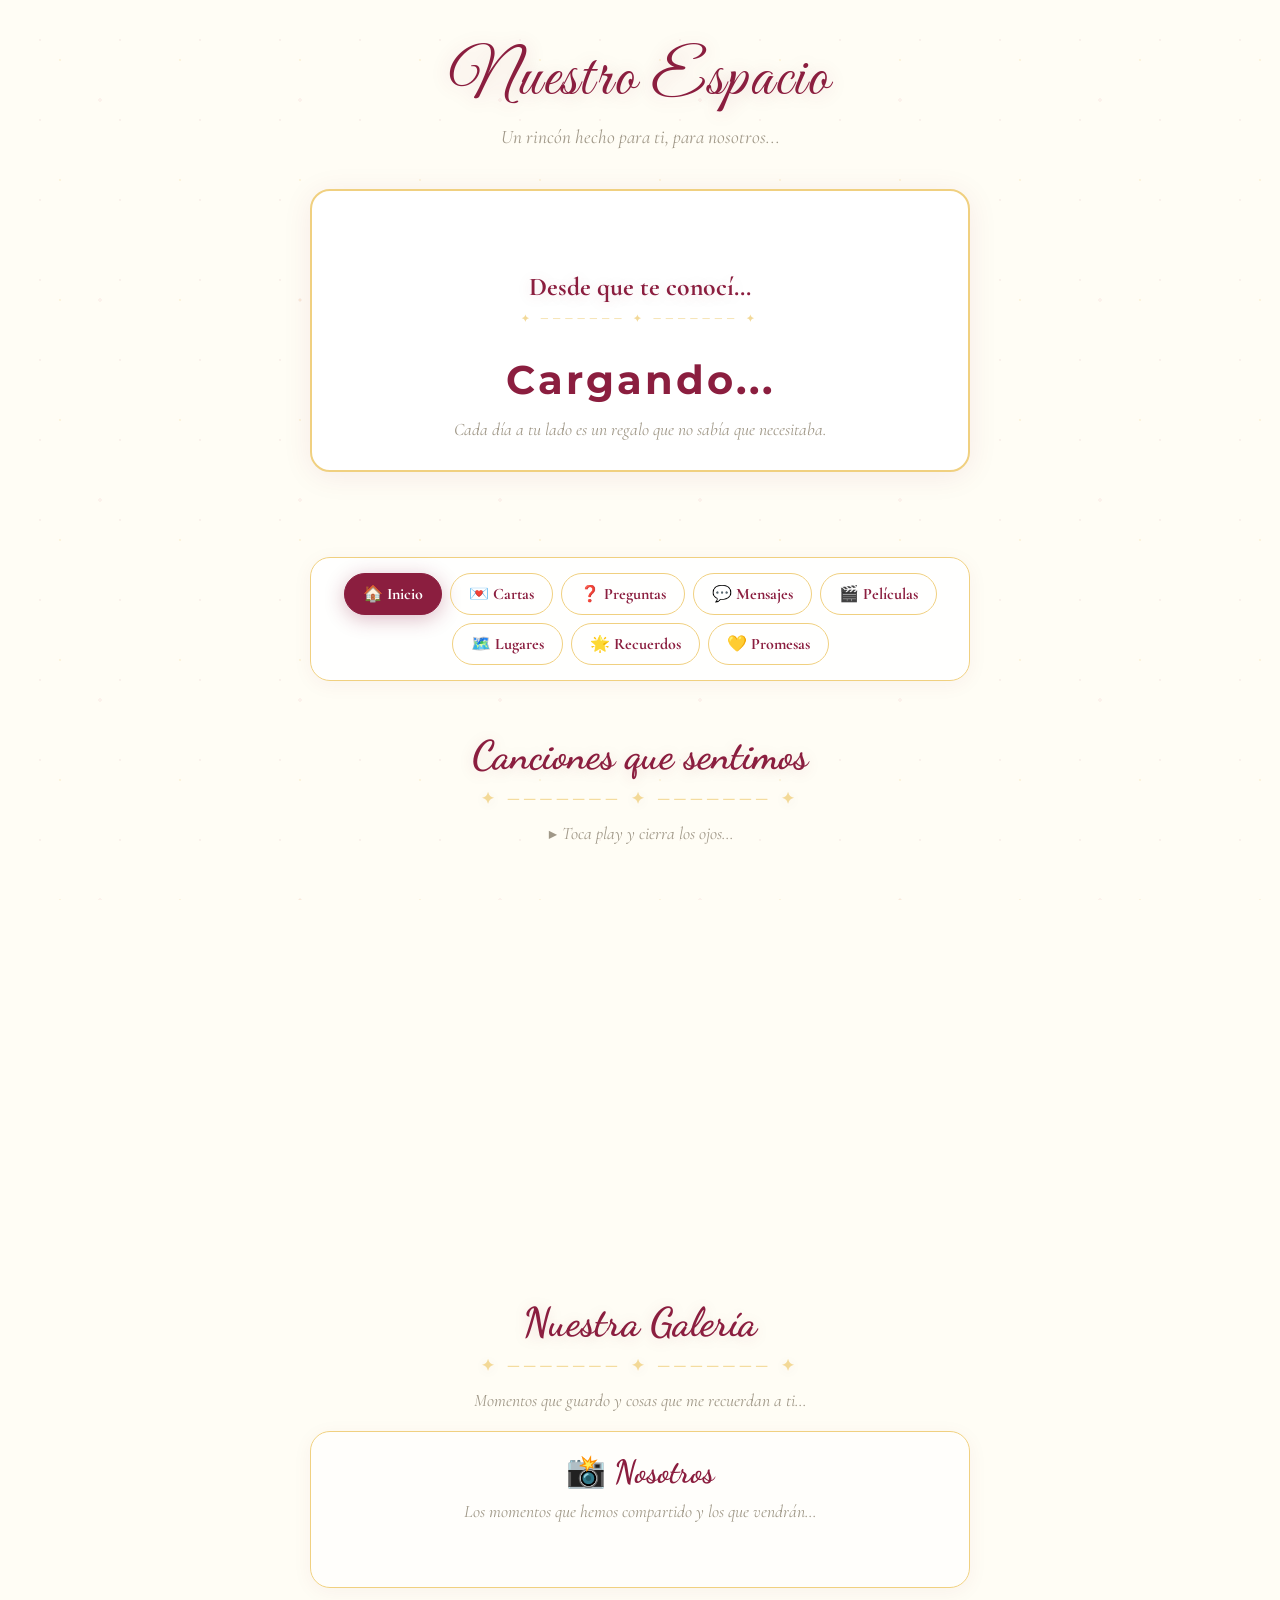
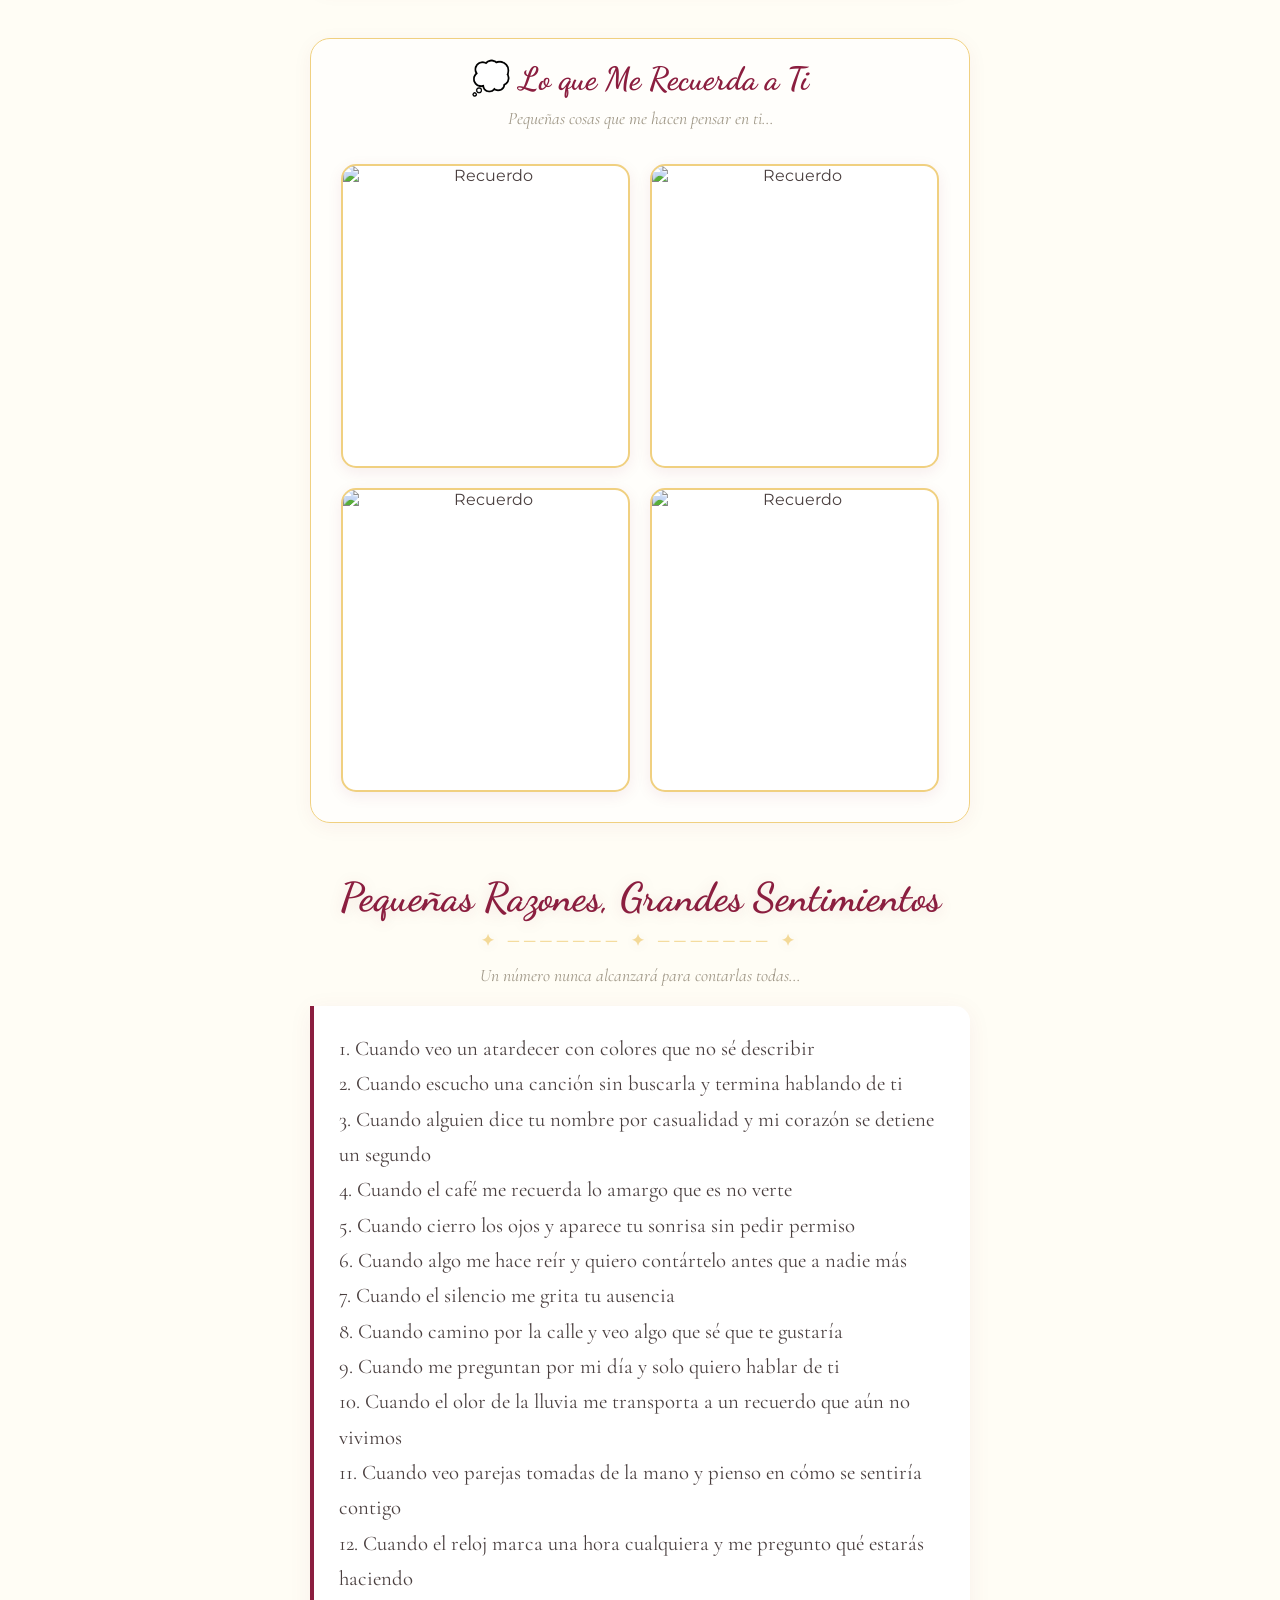
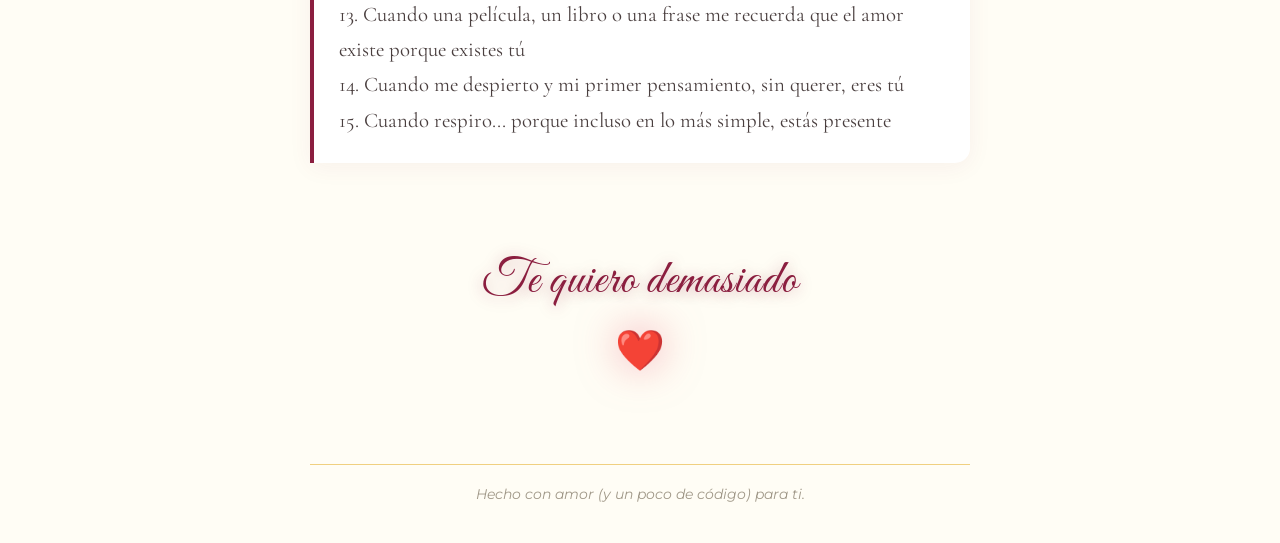
==== commit d1dec714: "Update print statement from 'Hello' to 'Goodbye'" ====
--- a/index.html
+++ b/index.html
@@ -396,8 +396,8 @@
             document.getElementById('sub-saludo-hora').innerHTML = subSaludo;
         }
         
-        // ==========================================
-        // PELÍCULAS
+               // ==========================================
+        // PELÍCULAS EN FIREBASE (COLECCIÓN SEPARADA)
         // ==========================================
         function agregarPelicula() {
             const input = document.getElementById('nueva-pelicula');
@@ -408,33 +408,46 @@
                 return;
             }
             
-            const listaPeliculas = document.getElementById('lista-peliculas');
-            const nuevoElemento = document.createElement('div');
-            nuevoElemento.className = 'mensaje-item';
-            nuevoElemento.style.margin = '10px 0';
-            nuevoElemento.innerHTML = '<p>🎬 "' + texto + '" — Agregada por ti ❤️</p>';
-            
-            listaPeliculas.appendChild(nuevoElemento);
-            
-            const peliculasGuardadas = JSON.parse(localStorage.getItem('peliculas') || '[]');
-            peliculasGuardadas.push(texto);
-            localStorage.setItem('peliculas', JSON.stringify(peliculasGuardadas));
-            
-            input.value = '';
-        }
-        
-        function cargarPeliculasGuardadas() {
-            const peliculasGuardadas = JSON.parse(localStorage.getItem('peliculas') || '[]');
-            const listaPeliculas = document.getElementById('lista-peliculas');
-            
-            peliculasGuardadas.forEach(function(pelicula) {
-                const nuevoElemento = document.createElement('div');
-                nuevoElemento.className = 'mensaje-item';
-                nuevoElemento.style.margin = '10px 0';
-                nuevoElemento.innerHTML = '<p>🎬 "' + pelicula + '" — Agregada por ti ❤️</p>';
-                listaPeliculas.appendChild(nuevoElemento);
-            });
-        }
+            db.collection('peliculas-pequena').add({
+                titulo: texto,
+                fecha: new Date().toLocaleDateString('es-ES'),
+                timestamp: firebase.firestore.FieldValue.serverTimestamp()
+            }).then(function() {
+                input.value = '';
+                // No hace falta recargar nada, Firebase lo hace solo
+            }).catch(function(error) {
+                console.error('Error:', error);
+                alert('Hubo un error al guardar la película.');
+            });
+        }
+        
+        // Escuchar cambios en tiempo real de las películas
+        db.collection('peliculas-pequena')
+            .orderBy('timestamp', 'asc')
+            .onSnapshot(function(snapshot) {
+                const listaPeliculas = document.getElementById('lista-peliculas');
+                if (!listaPeliculas) return;
+                
+                // Limpiamos la lista, dejando solo el contenedor base
+                listaPeliculas.innerHTML = '<div class="mensaje-item" id="contenedor-base-peliculas">' +
+                    '<p>🎬 "Cuestión de Tiempo" — Porque el tiempo contigo es mi favorito.</p>' +
+                    '<p>🎬 "Antes de Amanecer" — Para caminar y hablar sin parar.</p>' +
+                    '<p>🎬 "La La Land" — Para cantar y soñar despiertos.</p>' +
+                    '<p>🎬 "Up" — Para recordar que el amor es la aventura más grande.</p>' +
+                    '</div>';
+                
+                const contenedorBase = document.getElementById('contenedor-base-peliculas');
+                
+                snapshot.forEach(function(doc) {
+                    const data = doc.data();
+                    const nuevoElemento = document.createElement('div');
+                    nuevoElemento.className = 'mensaje-item';
+                    nuevoElemento.style.margin = '10px 0';
+                    // Le agregamos un pequeño emoji para saber que fue agregada por ustedes
+                    nuevoElemento.innerHTML = '<p>🍿 "' + data.titulo + '" — Agregada por nosotros ❤️</p>';
+                    listaPeliculas.appendChild(nuevoElemento);
+                });
+            });
         
         // ==========================================
         // PREGUNTAS EN FIREBASE (COLECCIÓN SEPARADA)
@@ -550,7 +563,6 @@
         
         // Cargar todo al iniciar
         cargarMensajePorHora();
-        cargarPeliculasGuardadas();
     </script>
 </body>
 </html>
--- a/estilos.css
+++ b/estilos.css
@@ -13,8 +13,8 @@
 }
 
 body {
-    background-color: #0D0D0D;
-    color: #E8E8E8;
+    background-color: #FFFDF5;
+    color: #4A3F3F;
     font-family: 'Montserrat', sans-serif;
     margin: 0;
     padding: 0;
@@ -25,9 +25,7 @@
     cursor: url('data:image/svg+xml;utf8,<svg xmlns="http://www.w3.org/2000/svg" width="32" height="32" viewBox="0 0 32 32"><text y="26" font-size="26">❤️</text></svg>'), auto;
 }
 
-/* ==========================================
-   FONDO ANIMADO - ESTRELLAS TITILANDO
-   ========================================== */
+/* Fondo animado con pétalos suaves */
 body::before {
     content: '';
     position: fixed;
@@ -38,36 +36,19 @@
     pointer-events: none;
     z-index: 0;
     background-image: 
-        radial-gradient(circle, rgba(212, 175, 55, 0.4) 1px, transparent 1px),
-        radial-gradient(circle, rgba(212, 175, 55, 0.3) 2px, transparent 2px),
-        radial-gradient(circle, rgba(255, 255, 255, 0.15) 1px, transparent 1px);
+        radial-gradient(circle, rgba(240, 208, 128, 0.2) 1px, transparent 1px),
+        radial-gradient(circle, rgba(232, 180, 184, 0.15) 2px, transparent 2px),
+        radial-gradient(circle, rgba(139, 30, 63, 0.05) 1px, transparent 1px);
     background-size: 
         120px 120px,
         200px 200px,
         80px 80px;
-    animation: titilarEstrellas 4s ease-in-out infinite;
-}
-
-@keyframes titilarEstrellas {
-    0%, 100% { opacity: 0.6; }
-    50% { opacity: 1; }
-}
-
-body::after {
-    content: '✨';
-    position: fixed;
-    top: 20%;
-    left: 10%;
-    font-size: 24px;
-    color: rgba(212, 175, 55, 0.15);
-    pointer-events: none;
-    z-index: 0;
-    animation: flotarEstrella 6s ease-in-out infinite;
-}
-
-@keyframes flotarEstrella {
-    0%, 100% { transform: translateY(0) rotate(0deg); opacity: 0.15; }
-    50% { transform: translateY(-20px) rotate(15deg); opacity: 0.4; }
+    animation: flotarPetalos 8s ease-in-out infinite;
+}
+
+@keyframes flotarPetalos {
+    0%, 100% { opacity: 0.5; transform: translateY(0); }
+    50% { opacity: 1; transform: translateY(-10px); }
 }
 
 .contenedor {
@@ -79,15 +60,15 @@
 }
 
 /* ==========================================
-   TÍTULOS CON CURSIVA ELEGANTE
+   TÍTULOS
    ========================================== */
 h1 {
     font-family: 'Great Vibes', cursive;
-    color: #D4AF37;
+    color: #8B1E3F;
     font-size: 4em;
     margin-bottom: 5px;
     font-weight: 400;
-    text-shadow: 0 2px 20px rgba(212, 175, 55, 0.5);
+    text-shadow: 0 2px 20px rgba(139, 30, 63, 0.2);
     letter-spacing: 2px;
 }
 
@@ -101,71 +82,63 @@
 
 h2 {
     font-family: 'Dancing Script', cursive;
-    color: #D4AF37;
+    color: #8B1E3F;
     font-size: 2.5em;
     padding-bottom: 15px;
     margin-top: 50px;
-    text-shadow: 0 2px 15px rgba(212, 175, 55, 0.3);
+    text-shadow: 0 2px 15px rgba(139, 30, 63, 0.15);
     position: relative;
 }
 
-/* Separador decorativo */
 h2::after {
     content: '✦ ─────── ✦ ─────── ✦';
     display: block;
     font-size: 0.4em;
-    color: #D4AF37;
+    color: #F0D080;
     letter-spacing: 5px;
     margin-top: 10px;
-    opacity: 0.6;
-}
-
-/* ==========================================
-   CONTADOR CON EFECTO DE BRILLO PULSANTE
+    opacity: 0.8;
+}
+
+/* ==========================================
+   CONTADOR DE DÍAS
    ========================================== */
 .contador-caja {
-    background-color: #1A1A1A;
-    border: 1px solid #D4AF37;
+    background-color: #FFFFFF;
+    border: 2px solid #F0D080;
     border-radius: 20px;
     padding: 30px;
     margin-bottom: 20px;
-    box-shadow: 0 4px 30px rgba(212, 175, 55, 0.15);
+    box-shadow: 0 4px 30px rgba(139, 30, 63, 0.08);
     position: relative;
     overflow: hidden;
     transition: all 0.3s ease;
 }
 
 .contador-caja:hover {
-    box-shadow: 0 4px 50px rgba(212, 175, 55, 0.3);
-    border-color: #E8C158;
+    box-shadow: 0 4px 50px rgba(139, 30, 63, 0.15);
+    border-color: #8B1E3F;
 }
 
 #titulo-contador {
     font-family: 'Cormorant Garamond', serif;
-    color: #E8E8E8;
+    color: #8B1E3F;
     font-size: 1.6em;
     margin-bottom: 15px;
 }
 
-#contador {
+#contador-dias {
     font-size: 2.5em;
-    color: #D4AF37;
+    color: #8B1E3F;
     font-weight: bold;
     letter-spacing: 3px;
     margin: 10px 0;
     animation: brilloPulsante 2s ease-in-out infinite;
-    text-shadow: 0 0 10px rgba(212, 175, 55, 0.5);
 }
 
 @keyframes brilloPulsante {
-    0%, 100% {
-        text-shadow: 0 0 10px rgba(212, 175, 55, 0.5), 0 0 20px rgba(212, 175, 55, 0.3);
-        color: #D4AF37;
-    }
-    50% {
-        text-shadow: 0 0 20px rgba(212, 175, 55, 0.9), 0 0 40px rgba(212, 175, 55, 0.5), 0 0 60px rgba(212, 175, 55, 0.3);
-        color: #F0D060;
-    }
+    0%, 100% { text-shadow: 0 0 10px rgba(139, 30, 63, 0.2); }
+    50% { text-shadow: 0 0 25px rgba(139, 30, 63, 0.4); }
 }
 
 .poesia-contador {
@@ -177,7 +150,7 @@
 }
 
 /* ==========================================
-   MENÚ DE NAVEGACIÓN CON BRILLO
+   MENÚ DE NAVEGACIÓN
    ========================================== */
 .menu-navegacion {
     display: flex;
@@ -186,17 +159,17 @@
     gap: 8px;
     margin: 30px 0;
     padding: 15px;
-    background-color: rgba(26, 26, 26, 0.8);
-    border: 1px solid #3D3520;
+    background-color: rgba(255, 255, 255, 0.9);
+    border: 1px solid #F0D080;
     border-radius: 20px;
-    box-shadow: 0 4px 20px rgba(0, 0, 0, 0.5);
+    box-shadow: 0 4px 20px rgba(139, 30, 63, 0.05);
     backdrop-filter: blur(10px);
 }
 
 .boton-menu {
     background-color: transparent;
-    color: #A09888;
-    border: 1px solid #3D3520;
+    color: #8B1E3F;
+    border: 1px solid #F0D080;
     padding: 10px 18px;
     font-family: 'Cormorant Garamond', serif;
     font-size: 1em;
@@ -216,7 +189,7 @@
     left: -100%;
     width: 100%;
     height: 100%;
-    background: linear-gradient(90deg, transparent, rgba(212, 175, 55, 0.4), transparent);
+    background: linear-gradient(90deg, transparent, rgba(240, 208, 128, 0.4), transparent);
     transition: left 0.5s ease;
 }
 
@@ -225,22 +198,22 @@
 }
 
 .boton-menu:hover {
-    background-color: #1A1A1A;
-    color: #D4AF37;
-    border-color: #D4AF37;
+    background-color: #FFF8E7;
+    color: #8B1E3F;
+    border-color: #8B1E3F;
     transform: translateY(-2px);
-    box-shadow: 0 4px 20px rgba(212, 175, 55, 0.4);
+    box-shadow: 0 4px 20px rgba(139, 30, 63, 0.15);
 }
 
 .boton-menu.activo {
-    background-color: #D4AF37;
-    color: #0D0D0D;
-    border-color: #D4AF37;
-    box-shadow: 0 4px 20px rgba(212, 175, 55, 0.5);
-}
-
-/* ==========================================
-   SECCIONES - ANIMACIÓN FADE + SLIDE
+    background-color: #8B1E3F;
+    color: #FFFFFF;
+    border-color: #8B1E3F;
+    box-shadow: 0 4px 20px rgba(139, 30, 63, 0.3);
+}
+
+/* ==========================================
+   SECCIONES
    ========================================== */
 .seccion-pagina {
     display: none;
@@ -252,82 +225,62 @@
 }
 
 @keyframes aparecerSeccion {
-    0% {
-        opacity: 0;
-        transform: translateY(20px);
-    }
-    100% {
-        opacity: 1;
-        transform: translateY(0);
-    }
-}
-
-/* ==========================================
-   TARJETAS Y MENSAJES - FONDO TIPO PAPEL
+    0% { opacity: 0; transform: translateY(20px); }
+    100% { opacity: 1; transform: translateY(0); }
+}
+
+/* ==========================================
+   TARJETAS Y MENSAJES
    ========================================== */
 .mensaje-item {
-    background-color: #1A1A1A;
+    background-color: #FFFFFF;
     padding: 25px;
     margin: 20px 0;
-    border-left: 3px solid #D4AF37;
+    border-left: 4px solid #8B1E3F;
     text-align: left;
     border-radius: 0 15px 15px 0;
-    box-shadow: 0 4px 25px rgba(0, 0, 0, 0.4), inset 0 0 60px rgba(212, 175, 55, 0.03);
-    position: relative;
+    box-shadow: 0 4px 25px rgba(139, 30, 63, 0.06);
     transition: all 0.3s ease;
 }
 
 .mensaje-item:hover {
-    box-shadow: 0 4px 35px rgba(212, 175, 55, 0.15), inset 0 0 60px rgba(212, 175, 55, 0.05);
+    box-shadow: 0 4px 35px rgba(139, 30, 63, 0.12);
     transform: translateX(5px);
 }
 
-.mensaje-item::before {
-    content: '';
-    position: absolute;
-    top: 0;
-    left: 0;
-    width: 100%;
-    height: 100%;
-    background-image: 
-        radial-gradient(circle at 20% 20%, rgba(212, 175, 55, 0.02) 0%, transparent 50%),
-        radial-gradient(circle at 80% 80%, rgba(212, 175, 55, 0.02) 0%, transparent 50%);
-    pointer-events: none;
-    border-radius: 0 15px 15px 0;
-}
-
 .mensaje-item p {
     font-family: 'Cormorant Garamond', serif;
     font-size: 1.3em;
-    line-height: 1.6;
-    color: #E8E8E8;
+    line-height: 1.7;
+    color: #4A3F3F;
     white-space: pre-line;
 }
 
 .fecha-mensaje {
-    font-size: 0.8em;
-    color: #A09888;
-    letter-spacing: 2px;
+    font-size: 0.85em;
+    color: #8B1E3F;
+    letter-spacing: 3px;
     text-transform: uppercase;
-    margin-bottom: 10px;
+    margin-bottom: 12px;
+    font-weight: bold;
 }
 
 /* ==========================================
    PREGUNTAS Y TEXTAREAS
    ========================================== */
 .pregunta-item {
-    background-color: #1A1A1A;
+    background-color: #FFFFFF;
     padding: 20px;
     margin: 15px 0;
-    border-left: 3px solid #D4AF37;
+    border-left: 4px solid #F0D080;
     text-align: left;
     border-radius: 0 15px 15px 0;
-    box-shadow: 0 4px 20px rgba(0, 0, 0, 0.4);
+    box-shadow: 0 4px 20px rgba(139, 30, 63, 0.05);
 }
 
 .pregunta-item label {
     font-family: 'Cormorant Garamond', serif;
-    color: #E8E8E8;
+    color: #8B1E3F;
     font-size: 1.2em;
     display: block;
     margin-bottom: 10px;
@@ -335,9 +288,9 @@
 
 .pregunta-item textarea {
     width: 100%;
-    background-color: #0D0D0D;
-    color: #E8E8E8;
-    border: 1px solid #3D3520;
+    background-color: #FFF8E7;
+    color: #4A3F3F;
+    border: 1px solid #F0D080;
     border-radius: 10px;
     padding: 12px;
     font-family: 'Montserrat', sans-serif;
@@ -350,40 +303,113 @@
 
 .pregunta-item textarea:focus {
     outline: none;
-    border-color: #D4AF37;
-    box-shadow: 0 0 15px rgba(212, 175, 55, 0.3);
+    border-color: #8B1E3F;
+    box-shadow: 0 0 15px rgba(139, 30, 63, 0.15);
 }
 
 .pregunta-item textarea::placeholder {
-    color: #5A5A5A;
-    font-style: italic;
-}
-
-/* ==========================================
-   GALERÍA
-   ========================================== */
-#galeria {
+    color: #B0A59A;
+    font-style: italic;
+}
+
+/* ==========================================
+   GALERÍA DIVIDIDA
+   ========================================== */
+.subseccion-galeria {
+    margin-bottom: 50px;
+    padding: 20px;
+    background-color: rgba(255, 255, 255, 0.6);
+    border-radius: 20px;
+    border: 1px solid #F0D080;
+    box-shadow: 0 4px 20px rgba(139, 30, 63, 0.05);
+}
+
+.titulo-subseccion {
+    font-family: 'Dancing Script', cursive;
+    color: #8B1E3F;
+    font-size: 2em;
+    margin-bottom: 10px;
+    text-align: center;
+}
+
+.descripcion-subseccion {
+    font-family: 'Cormorant Garamond', serif;
+    color: #A09888;
+    font-style: italic;
+    text-align: center;
+    margin-bottom: 25px;
+    font-size: 1.1em;
+}
+
+.grid-galeria {
+    display: grid;
+    grid-template-columns: repeat(auto-fill, minmax(250px, 1fr));
+    gap: 20px;
+    padding: 10px;
+}
+
+.tarjeta-galeria {
+    background-color: #FFFFFF;
+    border-radius: 15px;
+    overflow: hidden;
+    box-shadow: 0 4px 15px rgba(139, 30, 63, 0.08);
+    transition: all 0.3s ease;
+    border: 2px solid #F0D080;
+}
+
+.tarjeta-galeria:hover {
+    transform: translateY(-5px);
+    box-shadow: 0 8px 30px rgba(139, 30, 63, 0.15);
+    border-color: #8B1E3F;
+}
+
+.tarjeta-galeria img {
+    width: 100%;
+    height: 200px;
+    object-fit: cover;
     display: block;
-    width: 100%;
-    margin-top: 20px;
+    transition: transform 0.3s ease;
+}
+
+.tarjeta-galeria:hover img {
+    transform: scale(1.05);
+}
+
+.tarjeta-galeria .poema {
+    padding: 15px;
+    font-family: 'Cormorant Garamond', serif;
+    font-size: 1em;
+    color: #4A3F3F;
+    line-height: 1.5;
     text-align: center;
-}
-
-#galeria img {
-    width: 100%;
-    max-width: 500px;
-    height: auto;
-    border-radius: 20px;
-    border: 3px solid #D4AF37;
-    transition: all 0.3s ease;
-    margin: 0 auto;
+    font-style: italic;
+    border-top: 1px solid #F0D080;
+    background-color: #FFF8E7;
+}
+
+.tarjeta-galeria .poema::before {
+    content: '❝';
+    color: #8B1E3F;
+    font-size: 1.5em;
     display: block;
-    box-shadow: 0 4px 30px rgba(212, 175, 55, 0.2);
-}
-
-#galeria img:hover {
-    transform: scale(1.02);
-    box-shadow: 0 8px 40px rgba(212, 175, 55, 0.4);
+    margin-bottom: 5px;
+}
+
+.tarjeta-galeria .poema::after {
+    content: '❞';
+    color: #8B1E3F;
+    font-size: 1.5em;
+    display: block;
+    margin-top: 5px;
+}
+
+.tarjeta-galeria.solo-foto .poema {
+    display: none;
+}
+
+.tarjeta-galeria.solo-foto img {
+    height: 300px;
+    object-fit: cover;
 }
 
 /* ==========================================
@@ -397,9 +423,9 @@
 
 .agregar-pelicula input {
     flex: 1;
-    background-color: #0D0D0D;
-    color: #E8E8E8;
-    border: 1px solid #3D3520;
+    background-color: #FFF8E7;
+    color: #4A3F3F;
+    border: 1px solid #F0D080;
     border-radius: 10px;
     padding: 12px 15px;
     font-family: 'Montserrat', sans-serif;
@@ -410,18 +436,13 @@
 
 .agregar-pelicula input:focus {
     outline: none;
-    border-color: #D4AF37;
-    box-shadow: 0 0 15px rgba(212, 175, 55, 0.3);
-}
-
-.agregar-pelicula input::placeholder {
-    color: #5A5A5A;
-    font-style: italic;
+    border-color: #8B1E3F;
+    box-shadow: 0 0 15px rgba(139, 30, 63, 0.1);
 }
 
 .agregar-pelicula button {
-    background-color: #D4AF37;
-    color: #0D0D0D;
+    background-color: #8B1E3F;
+    color: #FFFFFF;
     border: none;
     padding: 12px 25px;
     border-radius: 10px;
@@ -431,33 +452,16 @@
     font-weight: bold;
     transition: all 0.3s ease;
     white-space: nowrap;
-    position: relative;
-    overflow: hidden;
-}
-
-.agregar-pelicula button::before {
-    content: '';
-    position: absolute;
-    top: 0;
-    left: -100%;
-    width: 100%;
-    height: 100%;
-    background: linear-gradient(90deg, transparent, rgba(255, 255, 255, 0.4), transparent);
-    transition: left 0.5s ease;
-}
-
-.agregar-pelicula button:hover::before {
-    left: 100%;
 }
 
 .agregar-pelicula button:hover {
-    background-color: #E8C158;
+    background-color: #A52A4A;
     transform: translateY(-2px);
-    box-shadow: 0 4px 20px rgba(212, 175, 55, 0.5);
-}
-
-/* ==========================================
-   NOTAS MUSICALES
+    box-shadow: 0 4px 20px rgba(139, 30, 63, 0.2);
+}
+
+/* ==========================================
+   NOTAS MUSICALES Y FOOTER
    ========================================== */
 .nota-musical {
     font-style: italic;
@@ -467,143 +471,63 @@
     font-size: 1.1em;
 }
 
-/* ==========================================
-   FOOTER
-   ========================================== */
 footer {
     margin-top: 60px;
     padding-top: 20px;
-    border-top: 1px solid #3D3520;
+    border-top: 1px solid #F0D080;
     color: #A09888;
     font-style: italic;
     font-size: 0.9em;
 }
 
 /* ==========================================
-   BOTONES ESPECIALES
-   ========================================== */
-.boton-secreto {
-    background-color: #D4AF37;
-    color: #0D0D0D;
-    border: none;
-    padding: 18px 35px;
-    font-family: 'Cormorant Garamond', serif;
-    font-size: 1.4em;
-    border-radius: 50px;
-    cursor: pointer;
-    font-weight: bold;
-    box-shadow: 0 4px 20px rgba(212, 175, 55, 0.4);
-    transition: all 0.3s ease;
-    position: relative;
-    overflow: hidden;
-}
-
-.boton-secreto::before {
-    content: '';
-    position: absolute;
-    top: 0;
-    left: -100%;
-    width: 100%;
-    height: 100%;
-    background: linear-gradient(90deg, transparent, rgba(255, 255, 255, 0.5), transparent);
-    transition: left 0.5s ease;
-}
-
-.boton-secreto:hover::before {
-    left: 100%;
-}
-
-.boton-secreto:hover {
-    background-color: #E8C158;
-    transform: scale(1.05);
-    box-shadow: 0 8px 40px rgba(212, 175, 55, 0.7);
-}
-
-/* ==========================================
-   RESPONSIVE
-   ========================================== */
-@media (max-width: 600px) {
-    h1 {
-        font-size: 2.8em;
-    }
-    
-    h2 {
-        font-size: 2em;
-    }
-    
-    #contador {
-        font-size: 1.8em;
-    }
-    
-    .mensaje-item p {
-        font-size: 1.1em;
-    }
-    
-    .boton-menu {
-        font-size: 0.85em;
-        padding: 8px 14px;
-    }
-}
-
-/* ==========================================
-   LÍNEA DE VIDA (ELECTROCARDIOGRAMA)
-   ========================================== */
-.linea-vida {
-    width: 100%;
-    height: 60px;
-    margin: 15px 0;
-    overflow: hidden;
-    position: relative;
-    background: linear-gradient(90deg, transparent, rgba(212, 175, 55, 0.05), transparent);
-    border-radius: 10px;
-}
-
-.linea-vida svg {
-    width: 200%;
-    height: 100%;
-    display: block;
-    animation: latidoLinea 1.2s linear infinite;
-}
-
-.linea-vida polyline {
-    fill: none;
-    stroke: #D4AF37;
-    stroke-width: 2;
-    stroke-linecap: round;
-    stroke-linejoin: round;
-    filter: drop-shadow(0 0 6px rgba(212, 175, 55, 0.8));
-}
-
-/* Animación: la línea se mueve de derecha a izquierda */
-@keyframes latidoLinea {
-    0% {
-        transform: translateX(0);
-    }
-    100% {
-        transform: translateX(-50%);
-    }
-}
-
-/* Efecto de brillo pulsante adicional */
-.linea-vida::after {
-    content: '';
-    position: absolute;
+   LIGHTBOX (IMAGEN AGRANDADA)
+   ========================================== */
+.lightbox {
+    display: none;
+    position: fixed;
     top: 0;
     left: 0;
     width: 100%;
     height: 100%;
-    background: linear-gradient(90deg, transparent, rgba(212, 175, 55, 0.15), transparent);
-    animation: brilloLinea 1.2s ease-in-out infinite;
-    pointer-events: none;
-}
-
-@keyframes brilloLinea {
-    0%, 100% {
-        opacity: 0.3;
-        transform: translateX(-100%);
+    background-color: rgba(0, 0, 0, 0.85);
+    z-index: 9999;
+    justify-content: center;
+    align-items: center;
+    cursor: zoom-out;
+}
+
+.lightbox img {
+    max-width: 90%;
+    max-height: 90%;
+    border-radius: 15px;
+    border: 3px solid #F0D080;
+    box-shadow: 0 0 30px rgba(255, 255, 255, 0.2);
+    transform: scale(0.9);
+    transition: transform 0.3s ease;
+}
+
+.lightbox.activo {
+    display: flex;
+}
+
+.lightbox.activo img {
+    transform: scale(1);
+}
+
+/* ==========================================
+   RESPONSIVE
+   ========================================== */
+@media (max-width: 600px) {
+    h1 { font-size: 2.8em; }
+    h2 { font-size: 2em; }
+    #contador-dias { font-size: 1.8em; }
+    .mensaje-item p { font-size: 1.1em; }
+    .boton-menu { font-size: 0.85em; padding: 8px 14px; }
+    .grid-galeria {
+        grid-template-columns: 1fr;
     }
-    50% {
-        opacity: 0.8;
-        transform: translateX(100%);
+    .titulo-subseccion {
+        font-size: 1.6em;
     }
 }
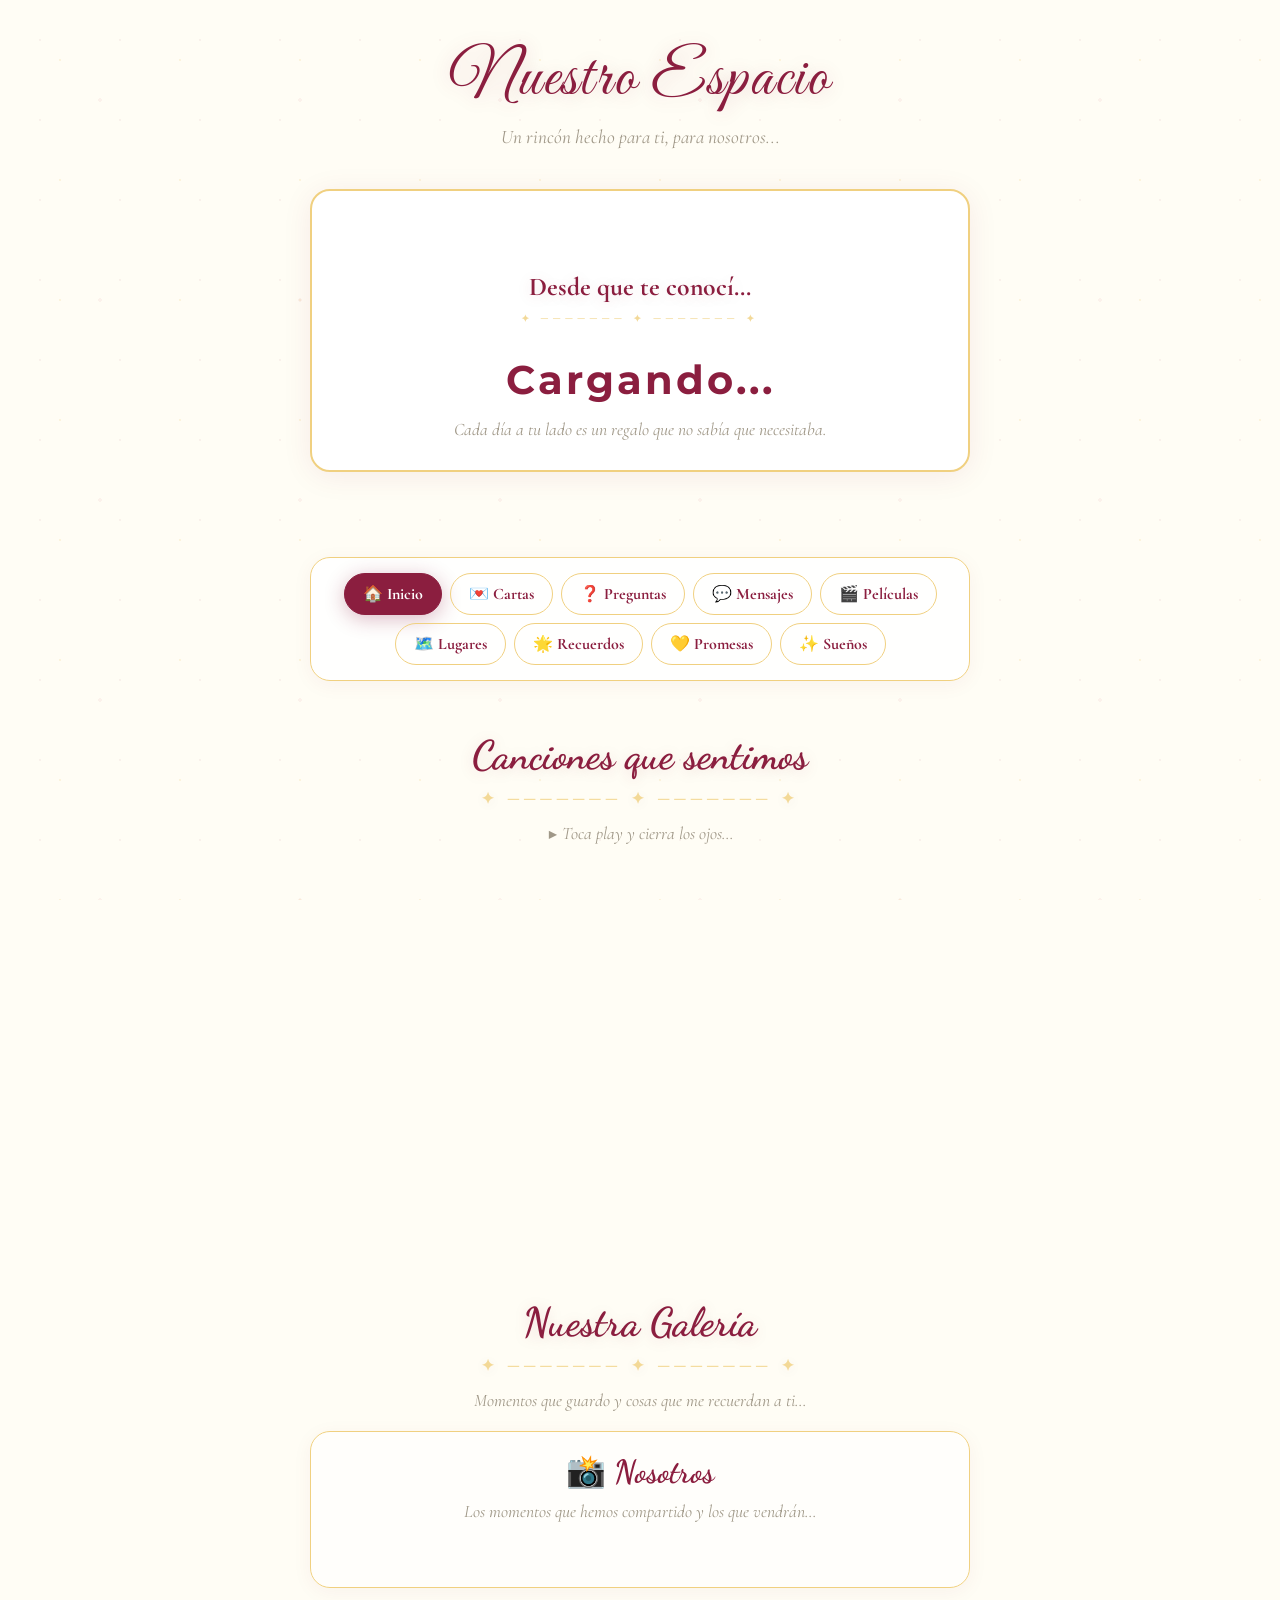
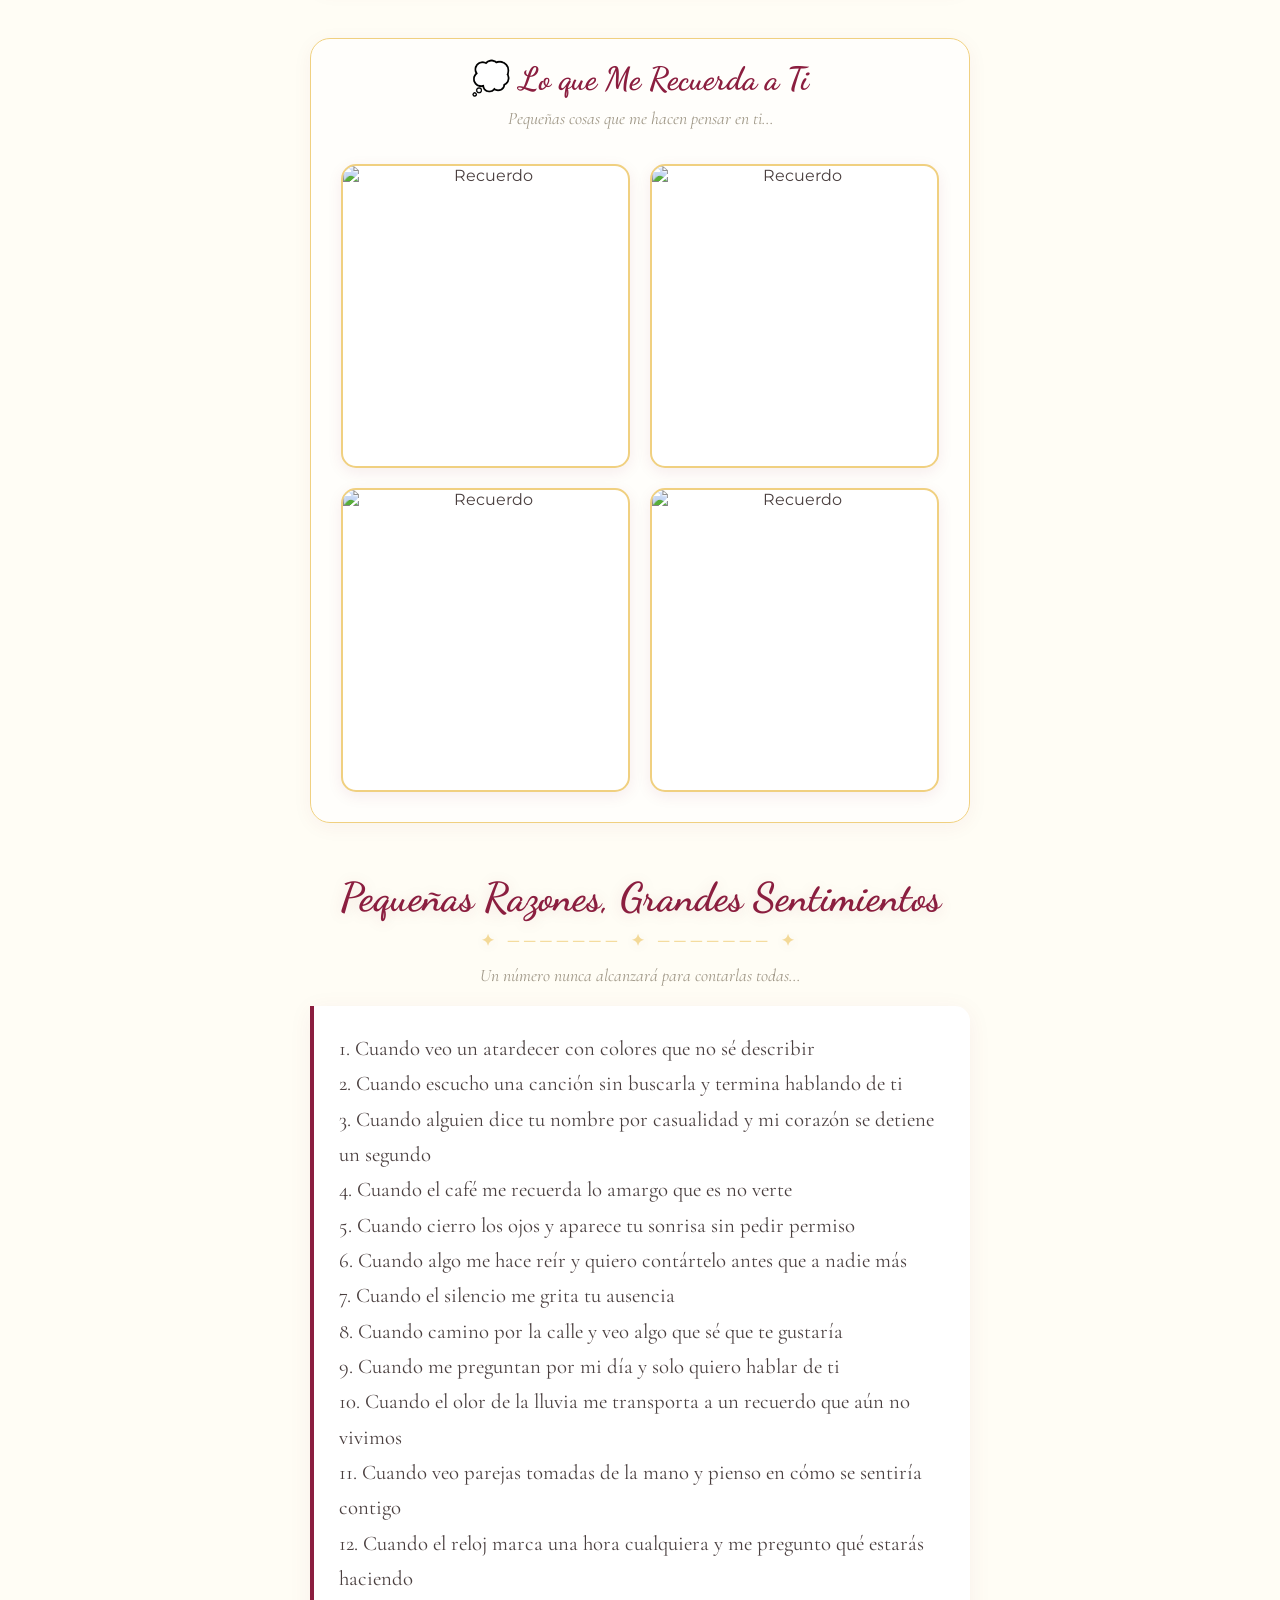
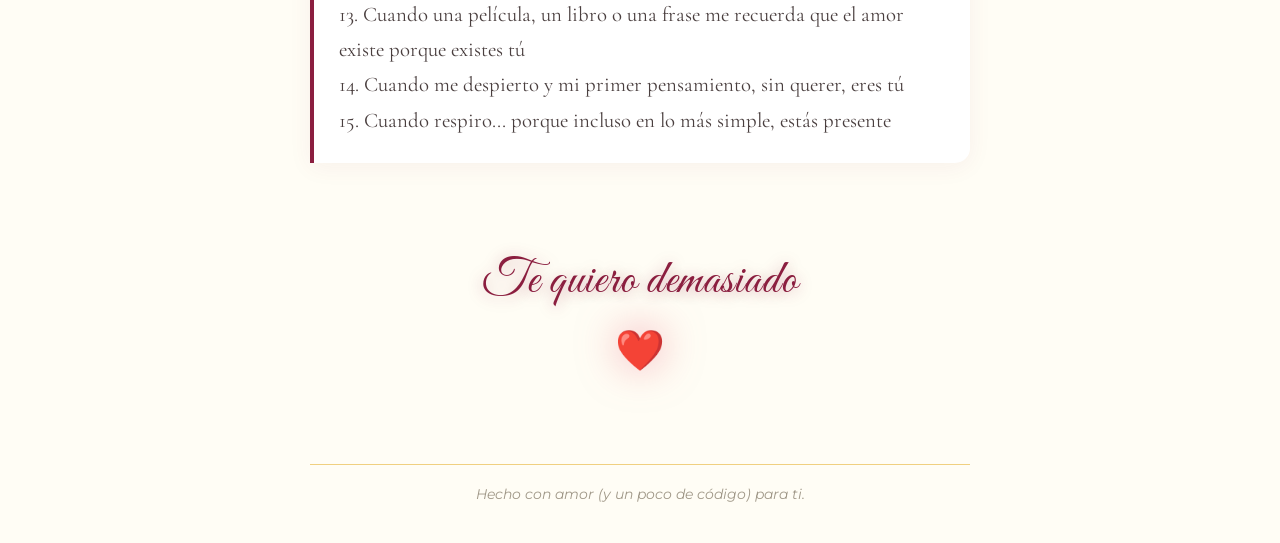
==== commit 4f8b4968: "Update fmt.Println message from 'Hello' to 'Goodbye'" ====
--- a/index.html
+++ b/index.html
@@ -42,6 +42,7 @@
             <button class="boton-menu" onclick="mostrarSeccion('lugares')">🗺️ Lugares</button>
             <button class="boton-menu" onclick="mostrarSeccion('recuerdos')">🌟 Recuerdos</button>
             <button class="boton-menu" onclick="mostrarSeccion('promesas')">💛 Promesas</button>
+            <button class="boton-menu" onclick="mostrarSeccion('suenos')">✨ Sueños</button>
         </div>
 
         <!-- ==========================================
@@ -192,23 +193,50 @@
         <!-- ==========================================
              SECCIÓN: LUGARES
              ========================================== -->
-        <div id="seccion-lugares" class="seccion-pagina">
+               <div id="seccion-lugares" class="seccion-pagina">
             <div class="seccion">
                 <h2>Lugares que Mi Corazón Quiere Recorrer Contigo</h2>
                 <p class="nota-musical">El destino no importa si vamos de la mano...</p>
-                <div class="mensaje-item">
-                    <p>🌅 Ver el atardecer en una playa sin nombre</p>
-                    <p>☕ Un café en una calle escondida de París</p>
-                    <p>🌌 Contar estrellas en el desierto</p>
-                    <p>🎵 Bailar bajo la lluvia en cualquier ciudad</p>
-                    <p>🚗 Perdernos en una carretera sin GPS</p>
-                    <p>🏔️ Ver la nieve por primera vez juntos</p>
-                    <p>🎡 Un parque de diversiones para ser niños otra vez</p>
-                    <p>📚 Una librería antigua donde el tiempo se detenga</p>
-                </div>
-            </div>
-        </div>
-
+                
+                <div id="lista-lugares">
+                    <div class="mensaje-item">
+                        <p>🌅 Ver el atardecer en una playa sin nombre</p>
+                        <p>☕ Un café en una calle escondida de París</p>
+                        <p>🌌 Contar estrellas en el desierto</p>
+                        <p>🎵 Bailar bajo la lluvia en cualquier ciudad</p>
+                        <p>🏔️ Ver la nieve por primera vez juntos</p>
+                        <p>🎡 Un parque de diversiones para ser niños otra vez</p>
+                    </div>
+                </div>
+                
+                <div class="agregar-pelicula" style="display: flex; gap: 10px; margin-top: 15px;">
+                    <input type="text" id="nuevo-lugar" placeholder="Escribe un lugar que quieras visitar..." style="flex: 1; padding: 10px; border: 1px solid #F0D080; border-radius: 5px; background-color: #FFF8E7;" />
+                    <button onclick="agregarLugar()" style="background-color: #8B1E3F; color: #FFFFFF; border: none; padding: 10px 20px; border-radius: 5px; cursor: pointer; font-family: 'Cormorant Garamond', serif; font-weight: bold;">Agregar ➕</button>
+                </div>
+            </div>
+        </div>
+        <!-- ==========================================
+             SECCIÓN: NUESTROS SUEÑOS
+             ========================================== -->
+        <div id="seccion-suenos" class="seccion-pagina">
+            <div class="seccion">
+                <h2>Nuestros Sueños</h2>
+                <p class="nota-musical">Las metas que queremos alcanzar juntos...</p>
+                
+                <div id="lista-suenos">
+                    <div class="mensaje-item">
+                        <p>✨ Construir un hogar lleno de risas y paz.</p>
+                        <p>✈️ Viajar a un lugar que ninguno de los dos conozca.</p>
+                        <p>🌱 Crecer juntos, apoyándonos en cada meta.</p>
+                    </div>
+                </div>
+                
+                <div class="agregar-pelicula" style="display: flex; gap: 10px; margin-top: 15px;">
+                    <input type="text" id="nuevo-sueno" placeholder="Escribe un sueño que tengas conmigo..." style="flex: 1; padding: 10px; border: 1px solid #F0D080; border-radius: 5px; background-color: #FFF8E7;" />
+                    <button onclick="agregarSueno()" style="background-color: #8B1E3F; color: #FFFFFF; border: none; padding: 10px 20px; border-radius: 5px; cursor: pointer; font-family: 'Cormorant Garamond', serif; font-weight: bold;">Agregar ➕</button>
+                </div>
+            </div>
+        </div>
         <!-- ==========================================
              SECCIÓN: RECUERDOS
              ========================================== -->
@@ -448,7 +476,106 @@
                     listaPeliculas.appendChild(nuevoElemento);
                 });
             });
-        
+                // ==========================================
+        // LUGARES EN FIREBASE (COLECCIÓN SEPARADA)
+        // ==========================================
+        function agregarLugar() {
+            const input = document.getElementById('nuevo-lugar');
+            const texto = input.value.trim();
+            
+            if (texto === '') {
+                alert('Escribe primero un lugar 🙈');
+                return;
+            }
+            
+            db.collection('lugares-pequena').add({
+                lugar: texto,
+                timestamp: firebase.firestore.FieldValue.serverTimestamp()
+            }).then(function() {
+                input.value = '';
+            }).catch(function(error) {
+                console.error('Error:', error);
+                alert('Hubo un error al guardar el lugar.');
+            });
+        }
+        
+        db.collection('lugares-pequena')
+            .orderBy('timestamp', 'asc')
+            .onSnapshot(function(snapshot) {
+                const lista = document.getElementById('lista-lugares');
+                if (!lista) return;
+                
+                // Mantenemos los lugares base
+                lista.innerHTML = '<div class="mensaje-item" id="lugares-base">' +
+                    '<p>🌅 Ver el atardecer en una playa sin nombre</p>' +
+                    '<p>☕ Un café en una calle escondida de París</p>' +
+                    '<p>🌌 Contar estrellas en el desierto</p>' +
+                    '<p>🎵 Bailar bajo la lluvia en cualquier ciudad</p>' +
+                    '<p>🚗 Perdernos en una carretera sin GPS</p>' +
+                    '<p>🏔️ Ver la nieve por primera vez juntos</p>' +
+                    '<p>🎡 Un parque de diversiones para ser niños otra vez</p>' +
+                    '<p>📚 Una librería antigua donde el tiempo se detenga</p>' +
+                    '</div>';
+                
+                const base = document.getElementById('lugares-base');
+                
+                snapshot.forEach(function(doc) {
+                    const data = doc.data();
+                    const nuevo = document.createElement('div');
+                    nuevo.className = 'mensaje-item';
+                    nuevo.style.margin = '10px 0';
+                    nuevo.innerHTML = '<p>📍 "' + data.lugar + '" — Agregado por nosotros ❤️</p>';
+                    lista.appendChild(nuevo);
+                });
+            });
+
+        // ==========================================
+        // SUEÑOS EN FIREBASE (COLECCIÓN SEPARADA)
+        // ==========================================
+        function agregarSueno() {
+            const input = document.getElementById('nuevo-sueno');
+            const texto = input.value.trim();
+            
+            if (texto === '') {
+                alert('Escribe primero un sueño 🙈');
+                return;
+            }
+            
+            db.collection('suenos-pequena').add({
+                sueno: texto,
+                timestamp: firebase.firestore.FieldValue.serverTimestamp()
+            }).then(function() {
+                input.value = '';
+            }).catch(function(error) {
+                console.error('Error:', error);
+                alert('Hubo un error al guardar el sueño.');
+            });
+        }
+        
+        db.collection('suenos-pequena')
+            .orderBy('timestamp', 'asc')
+            .onSnapshot(function(snapshot) {
+                const lista = document.getElementById('lista-suenos');
+                if (!lista) return;
+                
+                // Mantenemos los sueños base
+                lista.innerHTML = '<div class="mensaje-item" id="suenos-base">' +
+                    '<p>✨ Construir un hogar lleno de risas y paz.</p>' +
+                    '<p>✈️ Viajar a un lugar que ninguno de los dos conozca.</p>' +
+                    '<p>🌱 Crecer juntos, apoyándonos en cada meta.</p>' +
+                    '</div>';
+                
+                const base = document.getElementById('suenos-base');
+                
+                snapshot.forEach(function(doc) {
+                    const data = doc.data();
+                    const nuevo = document.createElement('div');
+                    nuevo.className = 'mensaje-item';
+                    nuevo.style.margin = '10px 0';
+                    nuevo.innerHTML = '<p>🌟 "' + data.sueno + '" — Soñado por nosotros ❤️</p>';
+                    lista.appendChild(nuevo);
+                });
+            });
         // ==========================================
         // PREGUNTAS EN FIREBASE (COLECCIÓN SEPARADA)
         // ==========================================
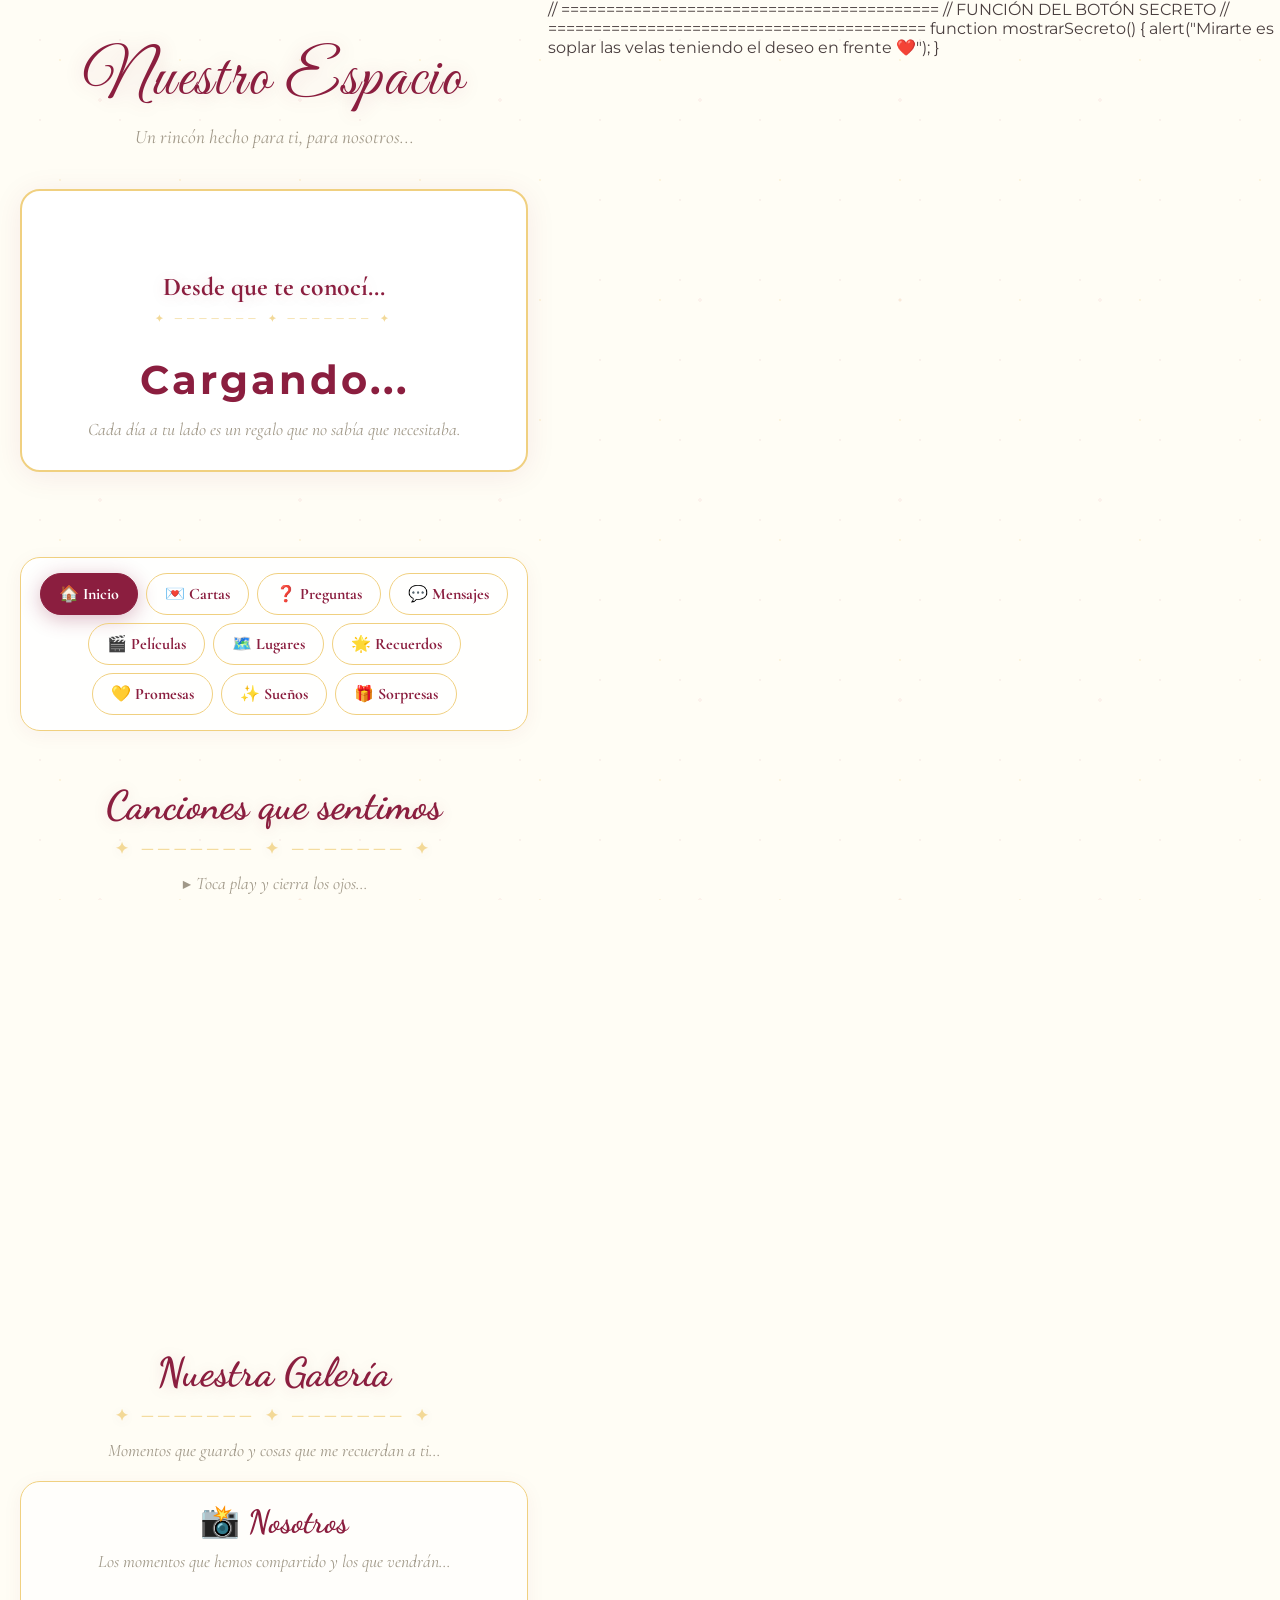
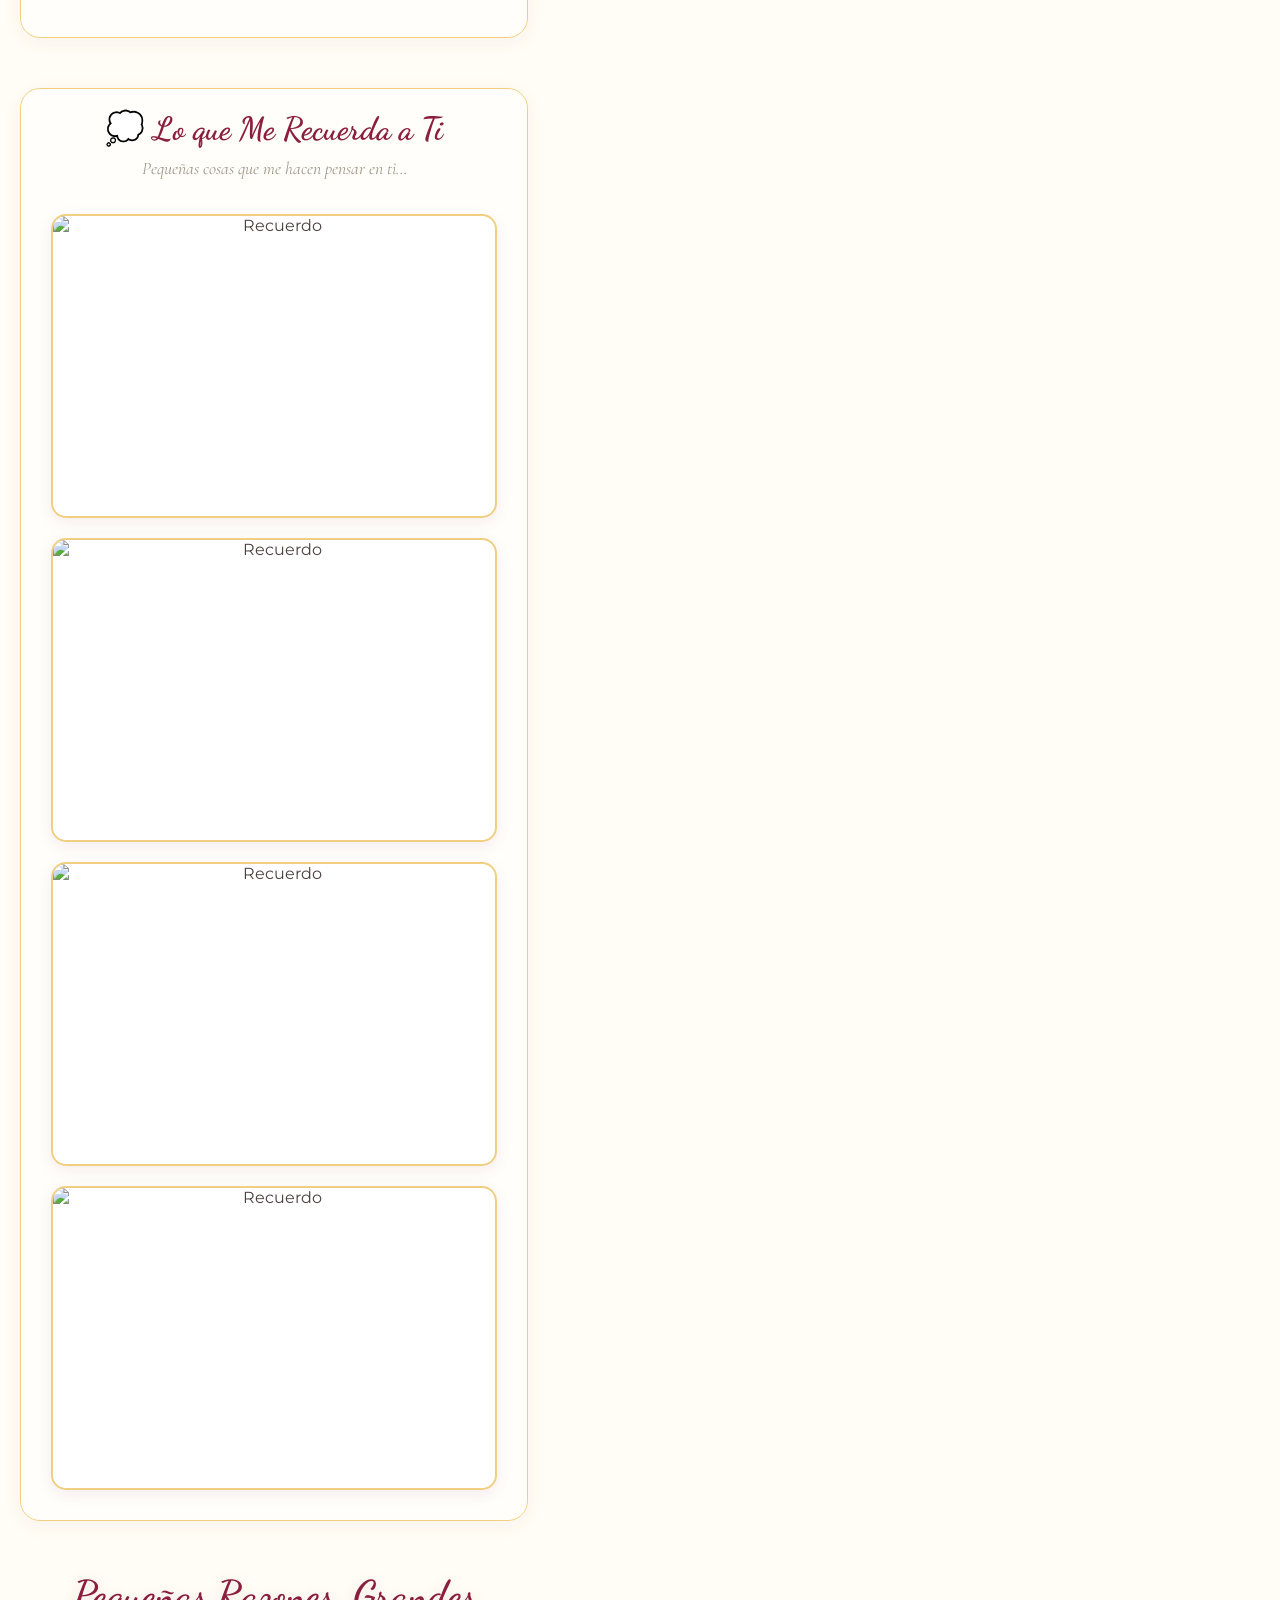
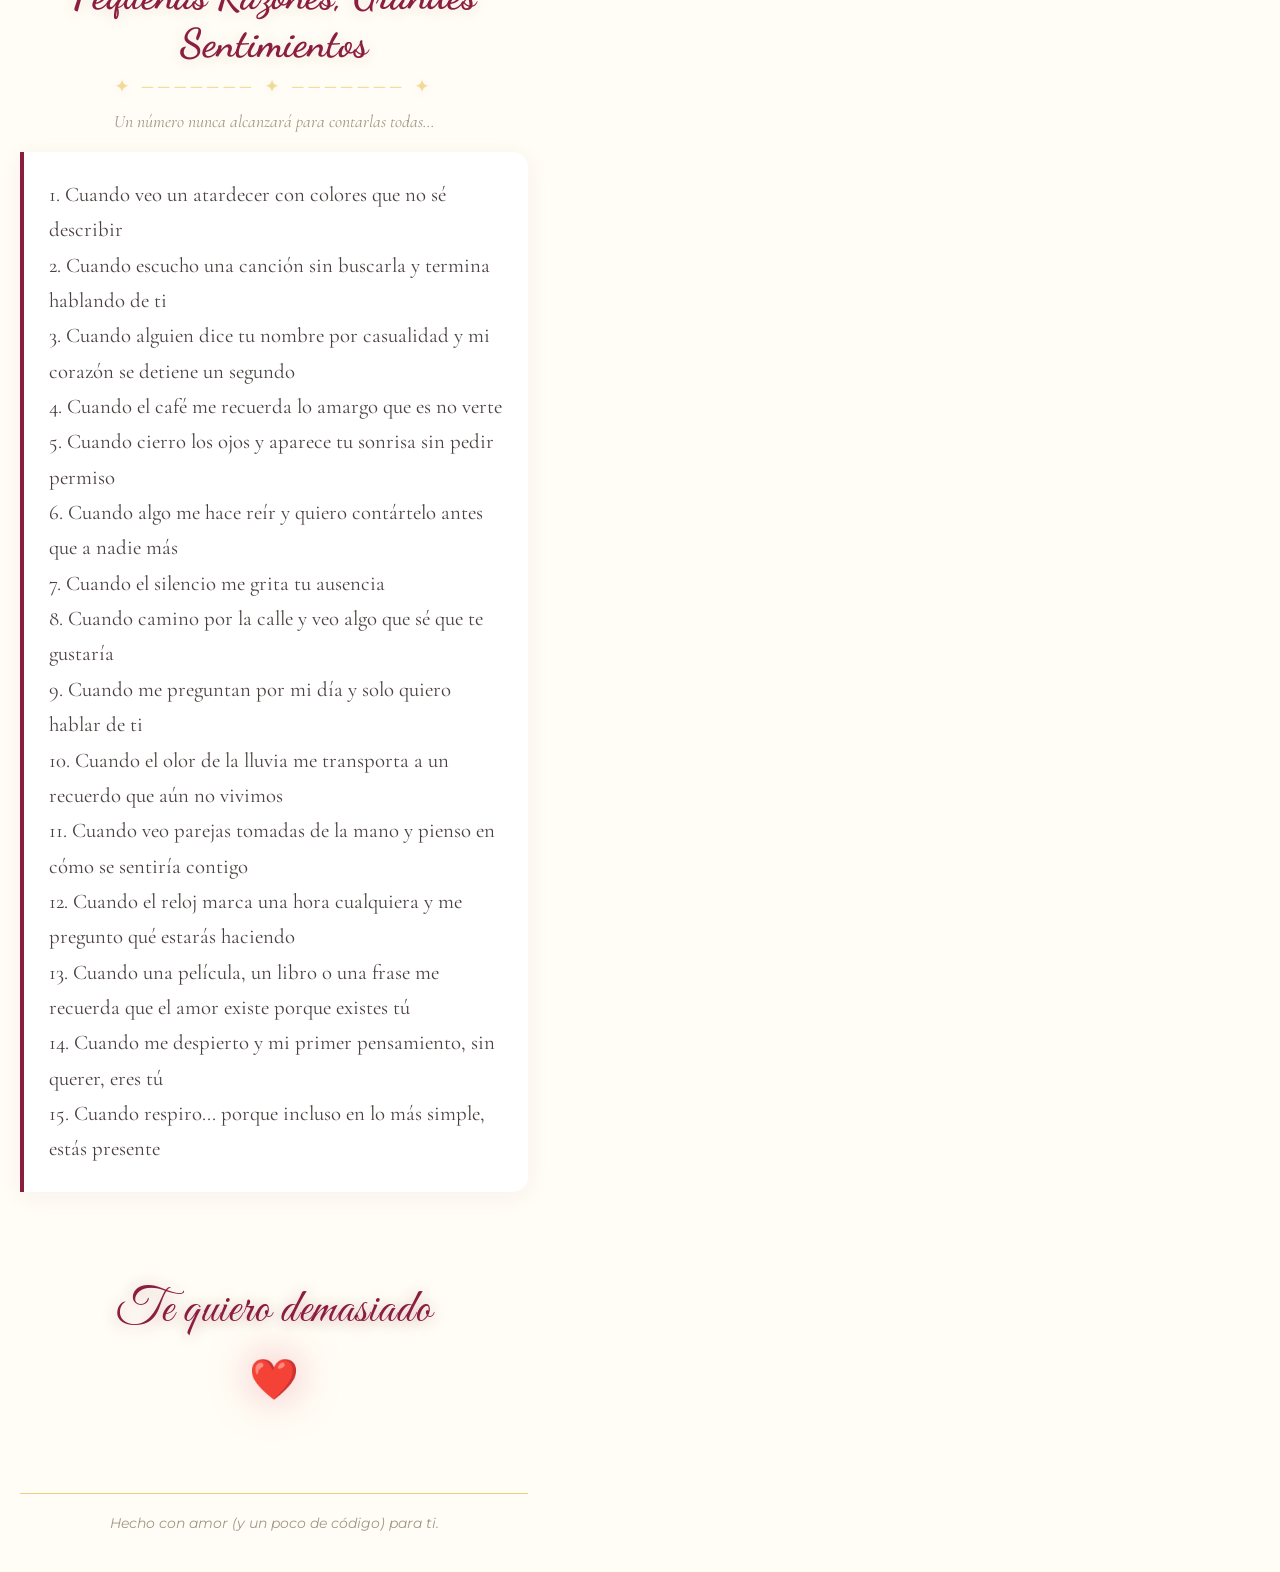
==== commit 5a499435: "Update print statement from 'Hello' to 'Goodbye'" ====
--- a/index.html
+++ b/index.html
@@ -43,6 +43,7 @@
             <button class="boton-menu" onclick="mostrarSeccion('recuerdos')">🌟 Recuerdos</button>
             <button class="boton-menu" onclick="mostrarSeccion('promesas')">💛 Promesas</button>
             <button class="boton-menu" onclick="mostrarSeccion('suenos')">✨ Sueños</button>
+            <button class="boton-menu" onclick="mostrarSeccion('sorpresas')">🎁 Sorpresas</button>
         </div>
 
         <!-- ==========================================
@@ -237,6 +238,30 @@
                 </div>
             </div>
         </div>
+
+                <!-- ==========================================
+             SECCIÓN: SORPRESAS
+             ========================================== -->
+        <div id="seccion-sorpresas" class="seccion-pagina">
+            <div class="seccion" style="text-align: center; margin-top: 40px;">
+                <button onclick="mostrarSecreto()" 
+                        style="background-color: #d4af37; 
+                               color: #1a1a1a; 
+                               border: none; 
+                               padding: 18px 35px; 
+                               font-family: 'Cormorant Garamond', serif; 
+                               font-size: 1.4em; 
+                               border-radius: 50px; 
+                               cursor: pointer;
+                               font-weight: bold;
+                               box-shadow: 0 4px 15px rgba(212, 175, 55, 0.3);
+                               transition: all 0.3s ease;"
+                        onmouseover="this.style.transform='scale(1.05)'"
+                        onmouseout="this.style.transform='scale(1)'">
+                    💛 Tócame si quieres saber un secreto
+                </button>
+            </div>
+        </div>
         <!-- ==========================================
              SECCIÓN: RECUERDOS
              ========================================== -->
@@ -511,10 +536,8 @@
                     '<p>☕ Un café en una calle escondida de París</p>' +
                     '<p>🌌 Contar estrellas en el desierto</p>' +
                     '<p>🎵 Bailar bajo la lluvia en cualquier ciudad</p>' +
-                    '<p>🚗 Perdernos en una carretera sin GPS</p>' +
                     '<p>🏔️ Ver la nieve por primera vez juntos</p>' +
                     '<p>🎡 Un parque de diversiones para ser niños otra vez</p>' +
-                    '<p>📚 Una librería antigua donde el tiempo se detenga</p>' +
                     '</div>';
                 
                 const base = document.getElementById('lugares-base');
@@ -691,5 +714,11 @@
         // Cargar todo al iniciar
         cargarMensajePorHora();
     </script>
+            // ==========================================
+        // FUNCIÓN DEL BOTÓN SECRETO
+        // ==========================================
+        function mostrarSecreto() {
+            alert("Mirarte es soplar las velas teniendo el deseo en frente ❤️");
+        }
 </body>
 </html>
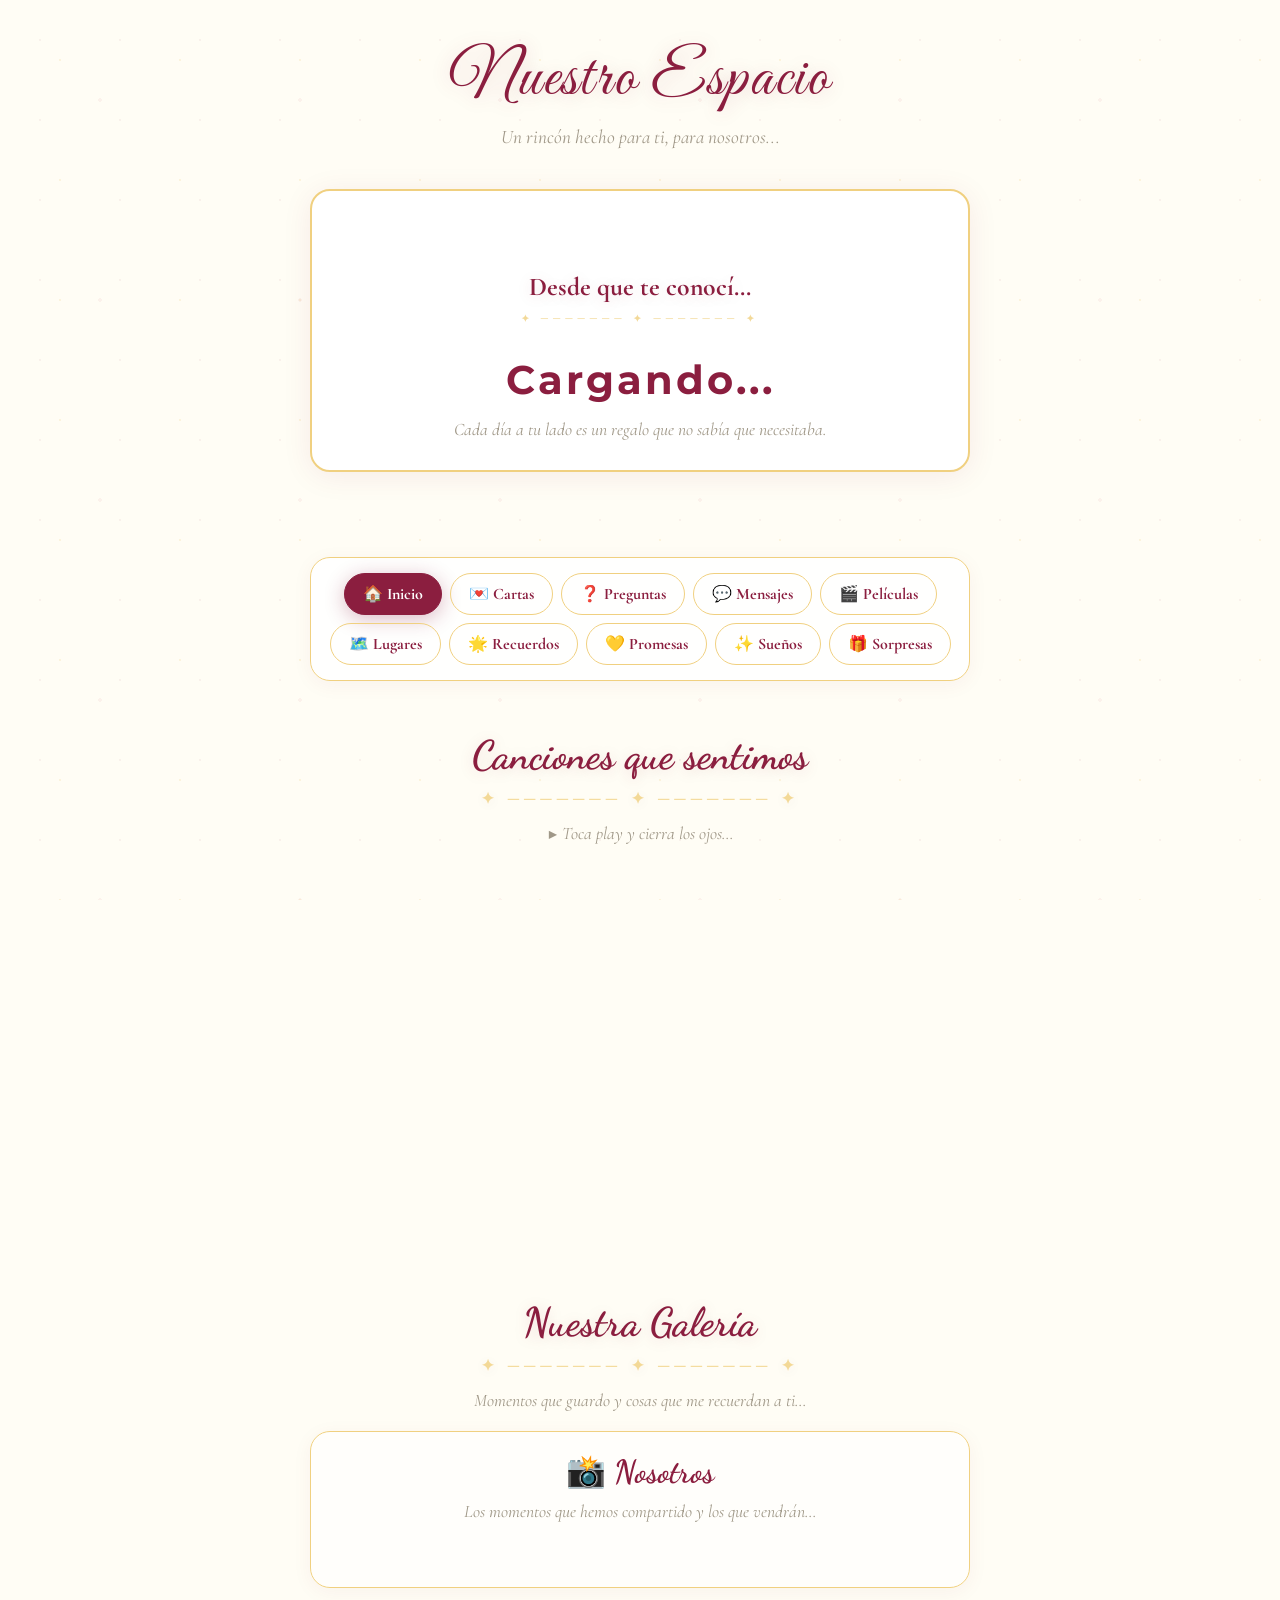
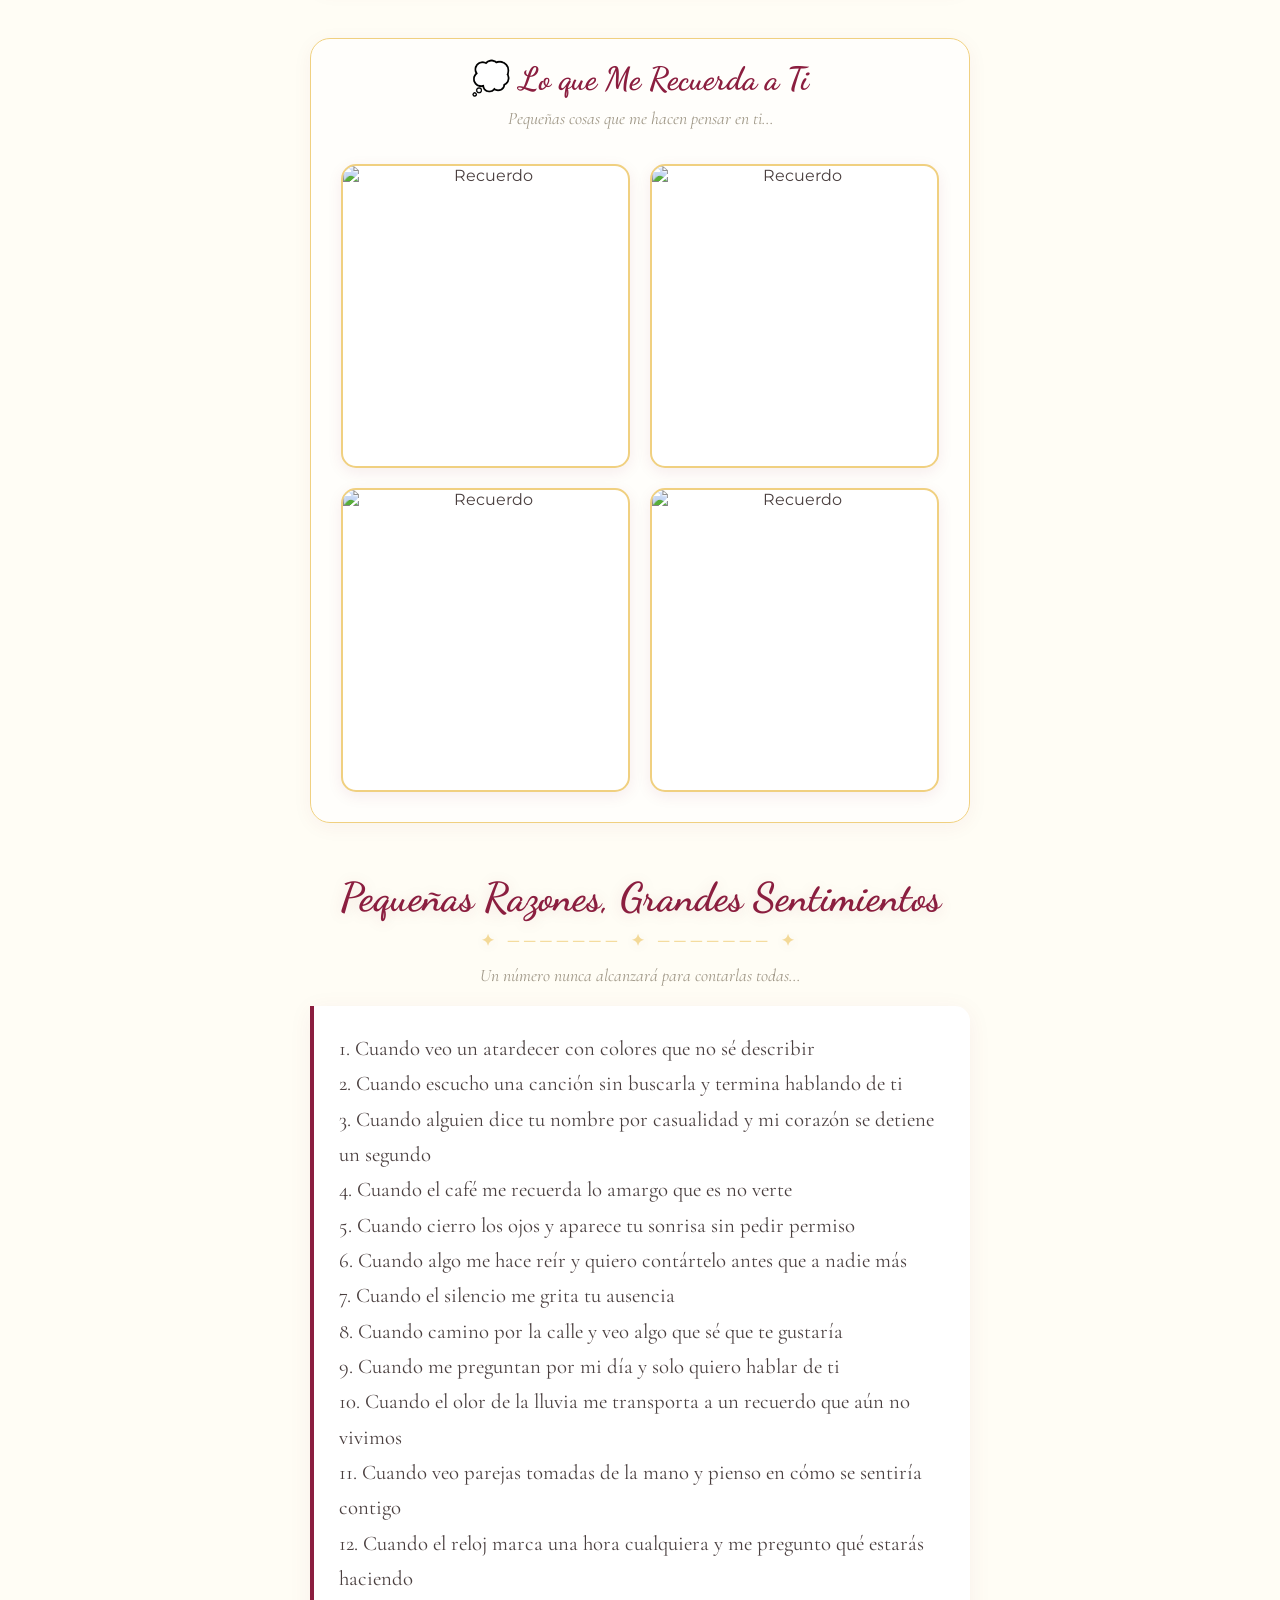
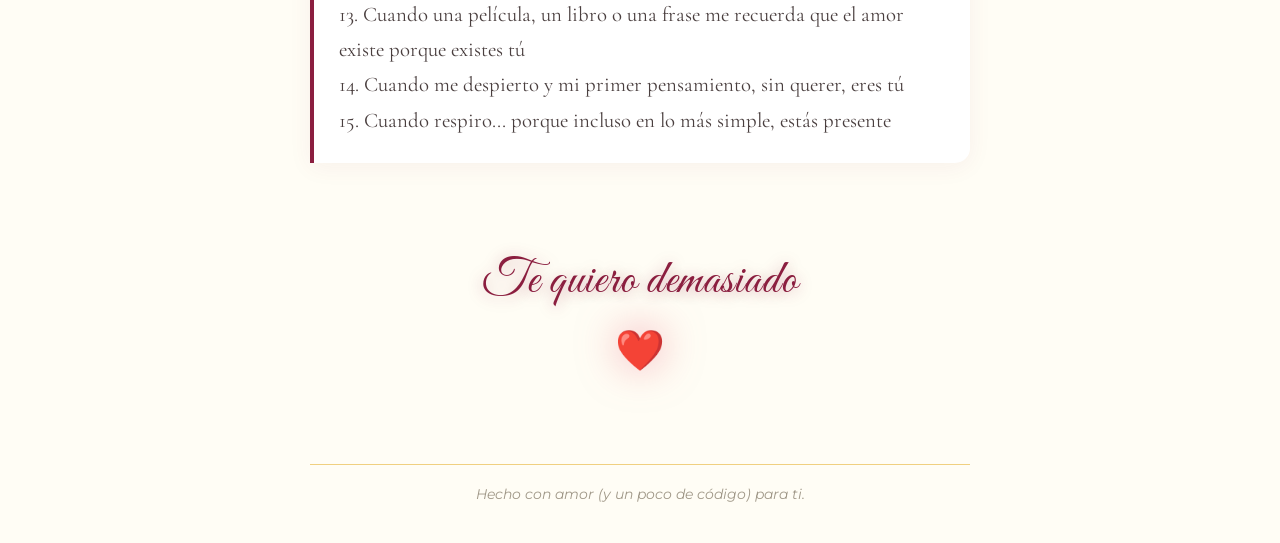
==== commit b1bbe324: "Update print statement from 'Hello' to 'Goodbye'" ====
--- a/index.html
+++ b/index.html
@@ -713,12 +713,12 @@
         
         // Cargar todo al iniciar
         cargarMensajePorHora();
-    </script>
-            // ==========================================
+               // ==========================================
         // FUNCIÓN DEL BOTÓN SECRETO
         // ==========================================
         function mostrarSecreto() {
             alert("Mirarte es soplar las velas teniendo el deseo en frente ❤️");
         }
+    </script>
 </body>
 </html>
